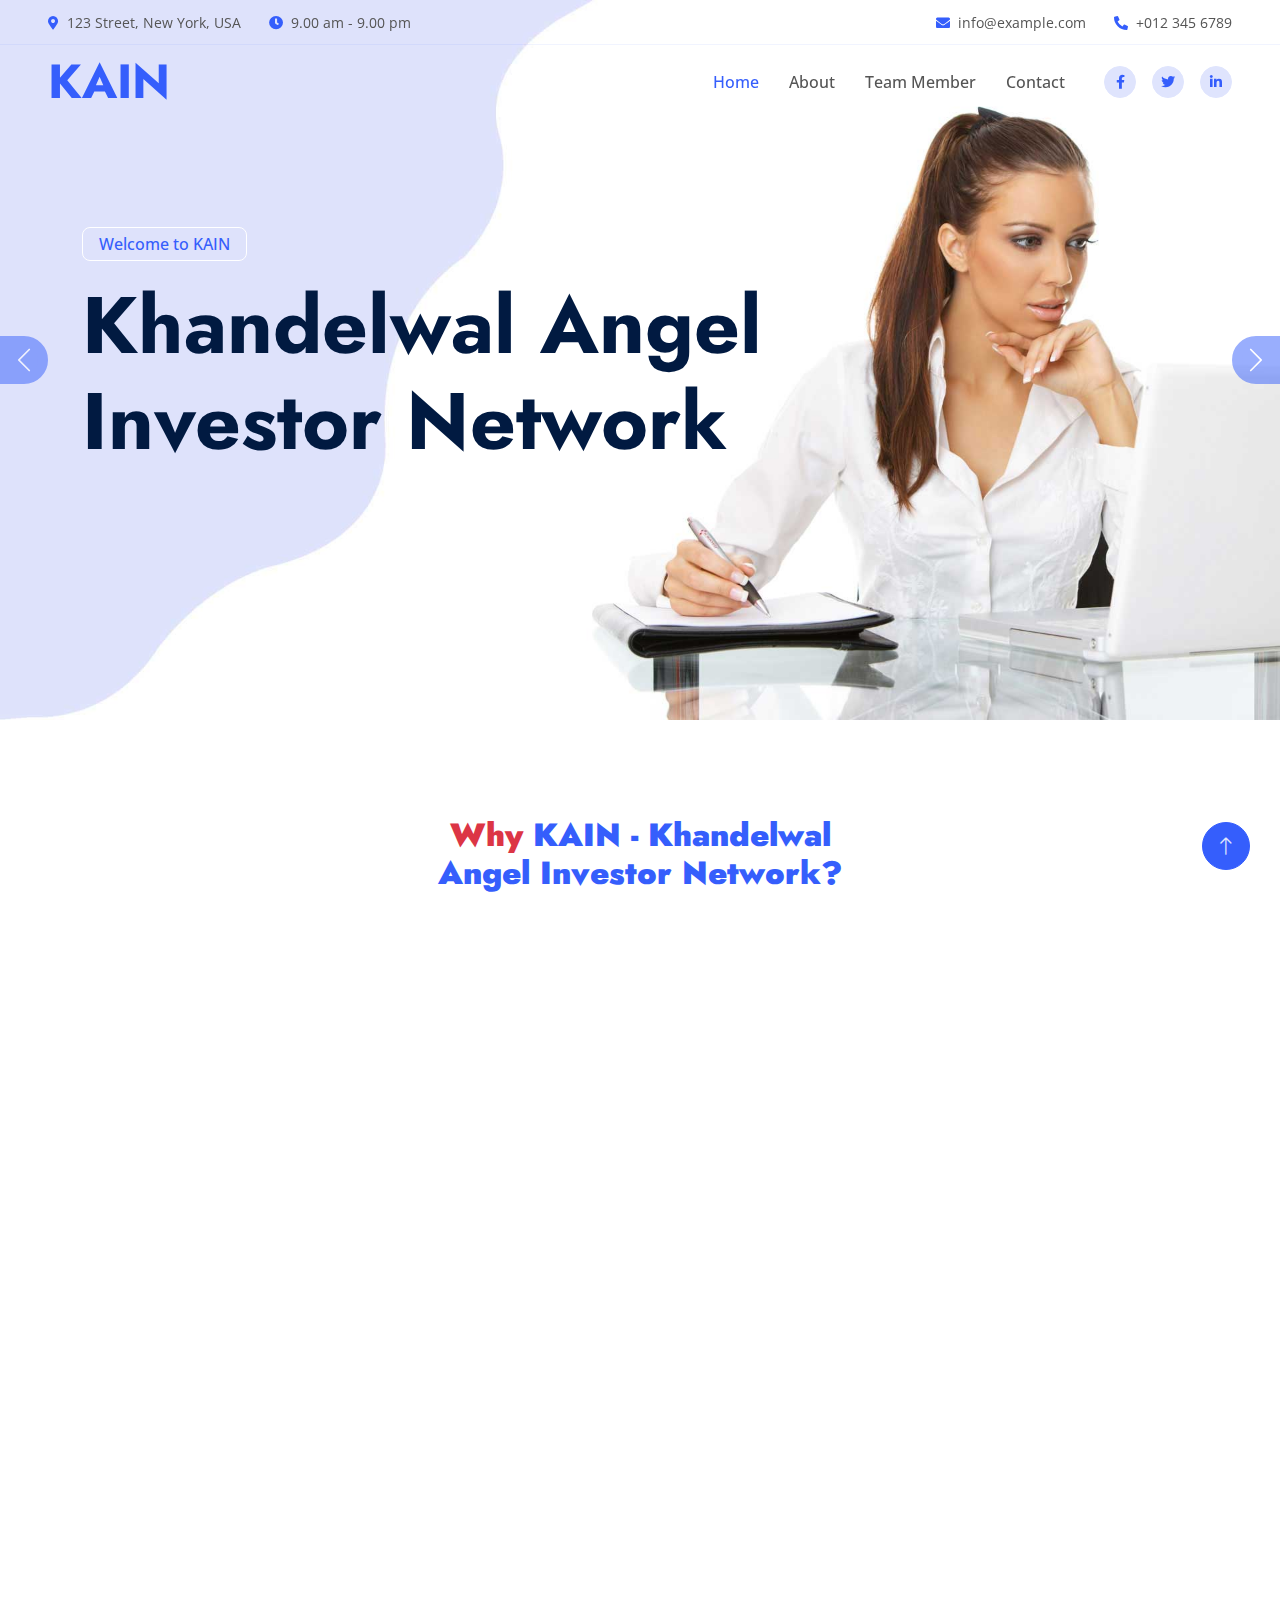
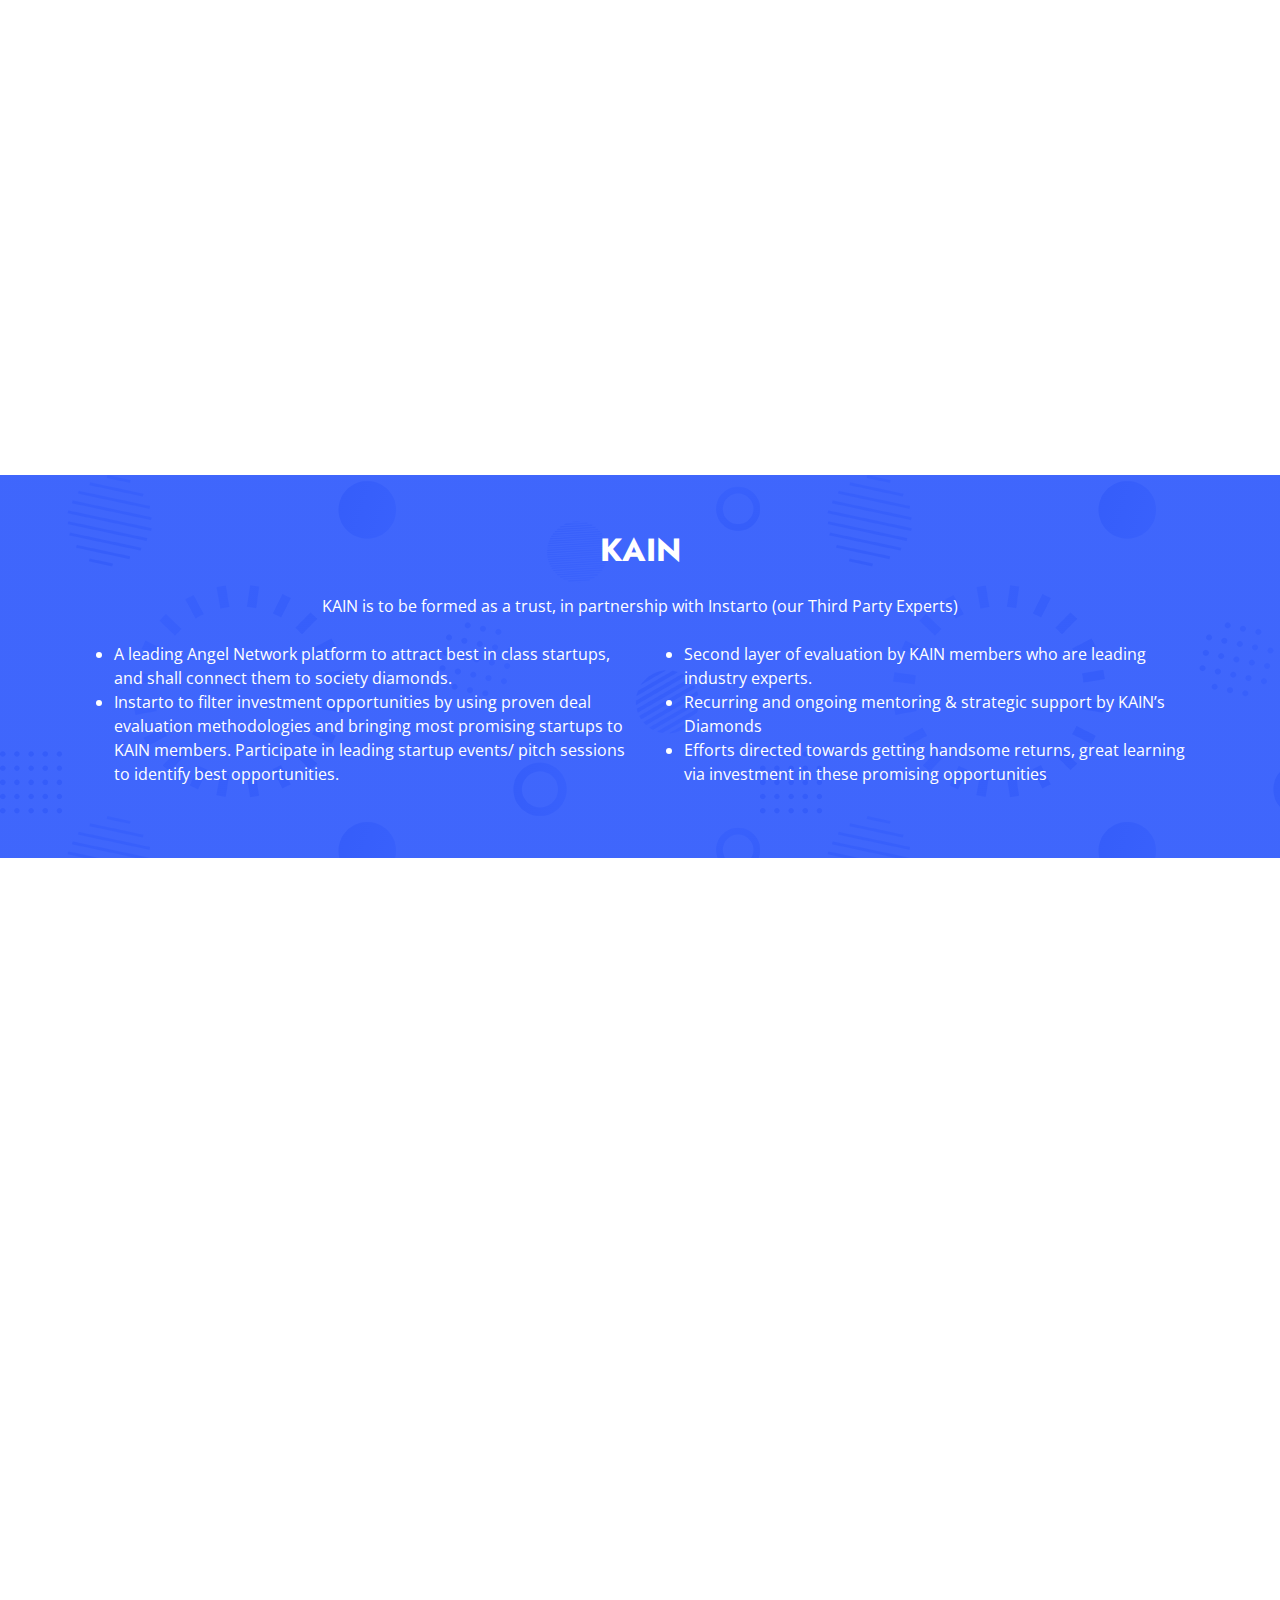
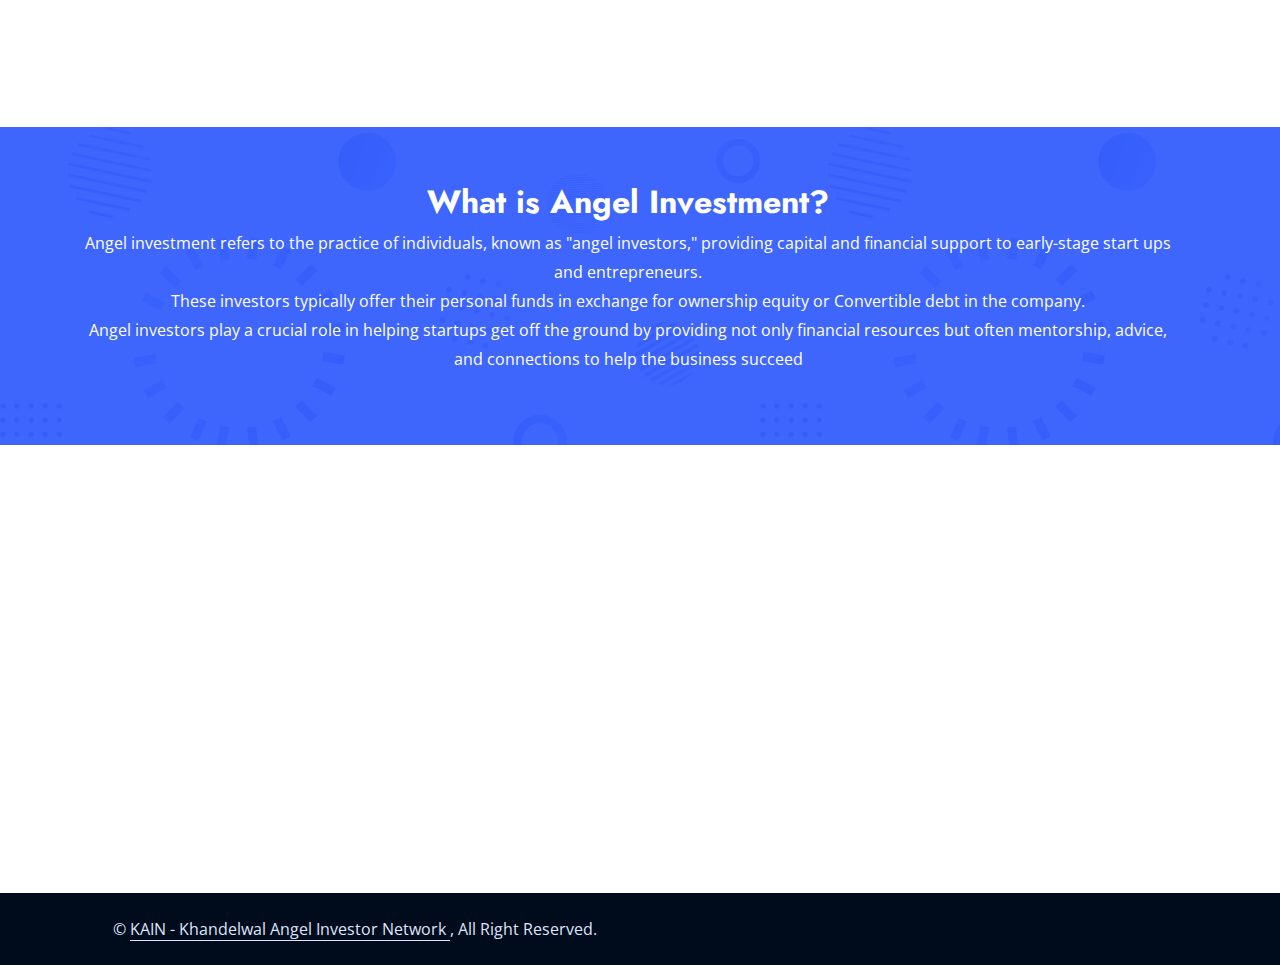
==== index.html @ f5e9111f "first commit" ====
<!DOCTYPE html>
<html lang="en">
  <head>
    <meta charset="utf-8" />
    <title>KAIN - Financial Services Website Template</title>
    <meta content="width=device-width, initial-scale=1.0" name="viewport" />
    <meta content="" name="keywords" />
    <meta content="" name="description" />

    <!-- Favicon -->
    <link href="img/favicon.ico" rel="icon" />

    <!-- Google Web Fonts -->
    <link rel="preconnect" href="https://fonts.googleapis.com" />
    <link rel="preconnect" href="https://fonts.gstatic.com" crossorigin />
    <link
      href="https://fonts.googleapis.com/css2?family=Jost:wght@500;600;700&family=Open+Sans:wght@400;500&display=swap"
      rel="stylesheet"
    />

    <!-- Icon Font Stylesheet -->
    <link
      href="https://cdnjs.cloudflare.com/ajax/libs/font-awesome/5.10.0/css/all.min.css"
      rel="stylesheet"
    />
    <link
      href="https://cdn.jsdelivr.net/npm/bootstrap-icons@1.4.1/font/bootstrap-icons.css"
      rel="stylesheet"
    />

    <!-- Libraries Stylesheet -->
    <link href="lib/animate/animate.min.css" rel="stylesheet" />
    <link href="lib/owlcarousel/assets/owl.carousel.min.css" rel="stylesheet" />

    <!-- Customized Bootstrap Stylesheet -->
    <link href="css/bootstrap.min.css" rel="stylesheet" />

    <!-- Template Stylesheet -->
    <link href="css/style.css" rel="stylesheet" />
  </head>

  <body>
    <!-- Spinner Start -->
    <div
      id="spinner"
      class="show bg-white position-fixed translate-middle w-100 vh-100 top-50 start-50 d-flex align-items-center justify-content-center"
    >
      <div
        class="spinner-border text-primary"
        role="status"
        style="width: 3rem; height: 3rem"
      ></div>
    </div>
    <!-- Spinner End -->

    <!-- Navbar Start -->
    <div
      class="container-fluid fixed-top px-0 wow fadeIn"
      data-wow-delay="0.1s"
    >
      <div class="top-bar row gx-0 align-items-center d-none d-lg-flex">
        <div class="col-lg-6 px-5 text-start">
          <small
            ><i class="fa fa-map-marker-alt text-primary me-2"></i>123 Street,
            New York, USA</small
          >
          <small class="ms-4"
            ><i class="fa fa-clock text-primary me-2"></i>9.00 am - 9.00
            pm</small
          >
        </div>
        <div class="col-lg-6 px-5 text-end">
          <small
            ><i class="fa fa-envelope text-primary me-2"></i
            >info@example.com</small
          >
          <small class="ms-4"
            ><i class="fa fa-phone-alt text-primary me-2"></i>+012 345
            6789</small
          >
        </div>
      </div>

      <nav
        class="navbar navbar-expand-lg navbar-light py-lg-0 px-lg-5 wow fadeIn"
        data-wow-delay="0.1s"
      >
        <a href="index.html" class="navbar-brand ms-4 ms-lg-0">
          <h1 class="display-5 text-primary m-0">KAIN</h1>
        </a>
        <button
          type="button"
          class="navbar-toggler me-4"
          data-bs-toggle="collapse"
          data-bs-target="#navbarCollapse"
        >
          <span class="navbar-toggler-icon"></span>
        </button>
        <div class="collapse navbar-collapse" id="navbarCollapse">
          <div class="navbar-nav ms-auto p-4 p-lg-0">
            <a href="index.html" class="nav-item nav-link active">Home</a>
            <a href="about.html" class="nav-item nav-link">About</a>
            <a href="team.html" class="nav-item nav-link">Team Member</a>
            <a href="contact.html" class="nav-item nav-link">Contact</a>
            
          </div>
          <div class="d-none d-lg-flex ms-2">
            <a class="btn btn-light btn-sm-square rounded-circle ms-3" href="">
              <small class="fab fa-facebook-f text-primary"></small>
            </a>
            <a class="btn btn-light btn-sm-square rounded-circle ms-3" href="">
              <small class="fab fa-twitter text-primary"></small>
            </a>
            <a class="btn btn-light btn-sm-square rounded-circle ms-3" href="">
              <small class="fab fa-linkedin-in text-primary"></small>
            </a>
          </div>
        </div>
      </nav>
    </div>
    <!-- Navbar End -->

    <!-- Carousel Start -->
    <div class="container-fluid p-0 mb-5 wow fadeIn" data-wow-delay="0.1s">
      <div
        id="header-carousel"
        class="carousel slide carousel-fade"
        data-bs-ride="carousel"
      >
        <div class="carousel-inner">
          <div class="carousel-item active">
            <img class="w-100" src="img/carousel-1.jpg" alt="Image" />
            <div class="carousel-caption">
              <div class="container">
                <div class="row justify-content-start">
                  <div class="col-lg-8">
                    <p
                      class="d-inline-block border border-white rounded text-primary fw-semi-bold py-1 px-3 animated slideInDown"
                    >
                      Welcome to KAIN
                    </p>
                    <h1 class="display-1 mb-4 animated slideInDown">
                      Khandelwal Angel Investor Network
                    </h1>
                  </div>
                </div>
              </div>
            </div>
          </div>
          <div class="carousel-item">
            <img class="w-100" src="img/carousel-2.jpg" alt="Image" />
            <div class="carousel-caption">
              <div class="container">
                <div class="row justify-content-start">
                  <div class="col-lg-7">
                    <p
                      class="d-inline-block border border-white rounded text-primary fw-semi-bold py-1 px-3 animated slideInDown"
                    >
                      Welcome to KAIN
                    </p>
                    <h1 class="display-1 mb-4 animated slideInDown">
                      True Financial Support For You
                    </h1>
                  </div>
                </div>
              </div>
            </div>
          </div>
        </div>
        <button
          class="carousel-control-prev"
          type="button"
          data-bs-target="#header-carousel"
          data-bs-slide="prev"
        >
          <span class="carousel-control-prev-icon" aria-hidden="true"></span>
          <span class="visually-hidden">Previous</span>
        </button>
        <button
          class="carousel-control-next"
          type="button"
          data-bs-target="#header-carousel"
          data-bs-slide="next"
        >
          <span class="carousel-control-next-icon" aria-hidden="true"></span>
          <span class="visually-hidden">Next</span>
        </button>
      </div>
    </div>
    <!-- Carousel End -->

    <!-- About Start -->
    <div class="container-xxl feature py-5">
      <div class="container">
        <div class="row g-5 align-items-center">
          <div class="container">
            <div class="row justify-content-center text-center mb-5">
              <div class="col-md-5" data-aos="fade-up">
                <h2 class="text-center text-danger">
                  <b>
                    Why
                    <span style="color: var(--primary)">
                      KAIN - Khandelwal Angel Investor Network?
                    </span></b
                  >
                </h2>
                <!-- <p class="text-center" style="font-size: 18px;">Trade with KAIN - Khandelwal Angel
          Investor Network</p> -->
              </div>
            </div>
            <div class="container">
              <div class="row g-4 align-items-center">
                <div class="col-md-4 wow fadeIn" data-wow-delay="0.7s">
                  <div class="feature-box border rounded p-4">
                    <div class="feature-1 text-center">
                      <div class="wrap-icon icon-4">
                        <img
                          src="./assets/img/increase.png"
                          alt="Dollar"
                          width="50px"
                        />
                        <br />
                      </div>
                      <h3 class="mb-3">
                        A few success stories/ real time case studies
                      </h3>
                    </div>
                  </div>
                </div>
                <div class="col-md-4 wow fadeIn" data-wow-delay="0.7s">
                  <div class="feature-box border rounded p-4">
                    <div class="feature-1 text-center">
                      <div class="wrap-icon icon-2">
                        <img
                          src="./assets/img/growth.png"
                          alt="Dollar"
                          width="50px"
                        />
                        <br />
                      </div>
                      <h3 class="mb-3">
                        In depth Screening + Investment decision process
                      </h3>
                    </div>
                  </div>
                </div>
                <div class="col-md-4 wow fadeIn" data-wow-delay="0.7s">
                  <div class="feature-box border rounded p-4">
                    <div class="feature-1 text-center">
                      <div class="wrap-icon icon-3">
                        <img
                          src="./assets/img/protection.png"
                          alt="Dollar"
                          width="50px"
                        />
                        <br />
                      </div>
                      <h3 class="mb-3">
                        Mentoring & Strategic support by KAIN
                      </h3>
                    </div>
                  </div>
                </div>
              </div>
            </div>
          </div>
        </div>
      </div>
    </div>
    <!-- About End -->

    <!-- Why Angel Investors invest through a Network?? Start -->

    <div class="container-xxl feature py-5">
      <div class="container">
        <div class="row g-5 align-items-center">
          <div class="container">
            <div class="wow fadeInUp" data-wow-delay="0.1s">
              <h2 class="text-center text-danger">
                <b>
                  Why Angel Investors invest through a
                  <span style="color: var(--primary)"> Network?? </span></b
                >
              </h2>
            </div>
          </div>
          <div class="container">
            <div class="row g-4 align-items-center">
              <div class="col-md-4 wow fadeIn" data-wow-delay="0.7s">
                <div class="feature-box border rounded p-4">
                  <div class="center-img">
                    <img
                      src="./assets/img/forex1.png"
                      alt="icon1"
                      width="50px"
                    />
                  </div>

                  <h4 class="mb-3" style="text-align: center">
                    Resource Pooling
                  </h4>
                  <p class="mb-3" style="text-align: center">
                    Aggregation of funds helps make and target good startups and
                    make substantial investments as a group coming together,
                    compared to individual investments
                  </p>
                </div>
              </div>
              <div class="col-md-4 wow fadeIn" data-wow-delay="0.7s">
                <div class="feature-box border rounded p-4">
                  <div class="center-img">
                    <img
                      src="./assets/img/futures.png"
                      alt="icon1"
                      width="50px"
                    />
                  </div>
                  <h4 class="mb-3" style="text-align: center">
                    Diverse Expertise
                  </h4>
                  <p class="mb-3" style="text-align: center">
                    Everyone in the group brings a unique skillset, knowledge
                    and expertise. This can mentor and guide the startup better
                    in their journey of growth.
                  </p>
                  <!-- <a class="fw-semi-bold" href=""
                        >Read More <i class="fa fa-arrow-right ms-1"></i
                      ></a> -->
                </div>
              </div>
              <div class="col-md-4 wow fadeIn" data-wow-delay="0.7s">
                <div class="feature-box border rounded p-4">
                  <div class="center-img">
                    <img
                      src="./assets/img/indices1.png"
                      alt="icon1"
                      width="50px"
                    />
                  </div>
                  <h4 class="mb-3" style="text-align: center">
                    Mitigating investment risk
                  </h4>
                  <p class="mb-3" style="text-align: center">
                    Better to diversify investment into various startups rather
                    than being ‘ALL IN’ in one, and diversify the risk. As a
                    collective group, this becomes much easier.
                  </p>
                  <!-- <a class="fw-semi-bold" href=""
                        >Read More <i class="fa fa-arrow-right ms-1"></i
                      ></a> -->
                </div>
              </div>
              <div class="col-md-4 wow fadeIn" data-wow-delay="0.7s">
                <div class="feature-box border rounded p-4">
                  <div class="center-img">
                    <img
                      src="./assets/img/metal.png"
                      alt="icon1"
                      width="50px"
                    />
                  </div>
                  <h4 class="mb-3" style="text-align: center">
                    Amplified Impact
                  </h4>
                  <p class="mb-3" style="text-align: center">
                    Together always wins!!<br />
                    Collective network effect of angels investing together as a
                    network/ group, gives larger strategic benefits to the
                    startup.
                  </p>
                </div>
              </div>
              <div class="col-md-4 wow fadeIn" data-wow-delay="0.7s">
                <div class="feature-box border rounded p-4">
                  <div class="center-img">
                    <img
                      src="./assets/img/shares.png"
                      alt="icon1"
                      width="50px"
                    />
                  </div>
                  <h4 class="mb-3" style="text-align: center">
                    Access to exclusive deals
                  </h4>
                  <p class="mb-3" style="text-align: center">
                    Better deals come to a larger group vs an individual HNI
                    (unless someone is a stalwart of Startup investing for
                    years)<br />

                    Chances of more promising curated startups to a network.
                  </p>
                  <!-- <a class="fw-semi-bold" href=""
                        >Read More <i class="fa fa-arrow-right ms-1"></i
                      ></a> -->
                </div>
              </div>
              <div class="col-md-4 wow fadeIn" data-wow-delay="0.7s">
                <div class="feature-box border rounded p-4">
                  <div class="center-img">
                    <img
                      src="./assets/img/energies.png"
                      alt="icon1"
                      width="50px"
                    />
                  </div>
                  <h4 class="mb-3" style="text-align: center">
                    Mitigating investment risk
                  </h4>
                  <p class="mb-3" style="text-align: center">
                    Better to diversify investment into various startups rather
                    than being ‘ALL IN’ in one, and diversify the risk.
                  </p>
                  <!-- <a class="fw-semi-bold" href=""
                        >Read More <i class="fa fa-arrow-right ms-1"></i
                      ></a> -->
                </div>
              </div>
            </div>
          </div>
        </div>
      </div>
    </div>

    <!-- Why Angel Investors invest through a Network?? End -->

    <!-- Facts Start -->
    <div class="container-fluid facts my-5 py-5">
      <div class="container py-2">
        <div class="row align-items-center">
          <h2 class="mb-4 text-center" style="color: white;">KAIN</h2>
          <p class="mb-4 text-white text-center">
            KAIN is to be formed as a trust, in partnership with Instarto (our
            Third Party Experts)
          </p>
          <div class="col-md-6">
            <ul class="text-white">
              <li>
                A leading Angel Network platform to attract best in class
                startups, and shall connect them to society diamonds.
              </li>
              <li>
                Instarto to filter investment opportunities by using proven deal
                evaluation methodologies and bringing most promising startups to
                KAIN members. Participate in leading startup events/ pitch
                sessions to identify best opportunities.
              </li>
            </ul>
          </div>
          <div class="col-md-6 me-auto text-white" data-aos="fade-left">
            <ul>
              <li>
                Second layer of evaluation by KAIN members who are leading
                industry experts.
              </li>
              <li>
                Recurring and ongoing mentoring & strategic support by KAIN’s
                Diamonds
              </li>
              <li>
                Efforts directed towards getting handsome returns, great
                learning via investment in these promising opportunities
              </li>
            </ul>
          </div>
        </div>
      </div>
    </div>
    <!-- Facts End -->

    <!-- Features Start -->
    <div class="container-xxl feature py-5">
      <div class="container">
        <div class="row g-5 align-items-center">
          <div class="container">
            <div class="wow fadeInUp" data-wow-delay="0.1s">
              <h2 class="text-center text-danger">
                <b>
                  Process:
                  <span style="color: var(--primary)">
                    Investments by Members of the Network
                  </span></b
                >
              </h2>
              <p class="text-center text-danger" style="font-size: 18px">
                Explore the world of financial markets with us.
              </p>
            </div>
          </div>
          <div class="container">
            <div class="row g-4 align-items-center">
              <div class="col-md-4 wow fadeIn" data-wow-delay="0.7s">
                <div class="card text-center align-items-center cardss">
                  <div
                    class="text-center mt-3"
                    style="
                      width: 80px;
                      height: 80px;
                      background-color: var(--primary);
                      border-radius: 50%;
                    "
                  >
                    <b
                      class=""
                      style="font-size: 25px; color: white; line-height: 80px"
                      >1</b
                    >
                  </div>
                  <div class="card-body text-center">
                    <h5 class="card-title tle"><b>Deal sourcing</b></h5>
                    <p class="card-text para">
                      The network identifies potential investment opportunities
                      through various channels, such as referrals, pitch events,
                      or Startup accelerators.
                    </p>
                  </div>
                </div>
              </div>
              <div class="col-md-4 wow fadeIn" data-wow-delay="0.7s">
                <div class="card text-center align-items-center cardss">
                  <div
                    class="text-center mt-3"
                    style="
                      width: 80px;
                      height: 80px;
                      background-color: var(--primary);
                      border-radius: 50%;
                    "
                  >
                    <b
                      class=""
                      style="font-size: 25px; color: white; line-height: 80px"
                      >2</b
                    >
                  </div>
                  <div class="card-body text-center">
                    <h5 class="card-title tle"><b>Investment decision</b></h5>
                    <p class="card-text para">
                      Individual decision to invest in a startup, which then is
                      also discussed by the members to give a an in total
                      commitment to the startup
                    </p>
                  </div>
                </div>
              </div>
              <div class="col-md-4 wow fadeIn"  data-wow-delay="0.7s">
                <div class="card text-center align-items-center cardss">
                  <div
                    class="text-center mt-3"
                    style="
                      width: 80px;
                      height: 80px;
                      background-color: var(--primary);
                      border-radius: 50%;
                    "
                  >
                    <b
                      class=""
                      style="font-size: 25px; color: white; line-height: 80px"
                      >3</b
                    >
                  </div>
                  <div class="card-body text-center">
                    <h5 class="card-title tle"><b>Due Diligence</b></h5>
                    <p class="card-text para">
                      The network conducts thorough research and due diligence
                      on the startups to assess their market
                      potential, team, technology, and financials.
                    </p>
                  </div>
                </div>
              </div>
              <div class="col-md-4 wow fadeIn" data-wow-delay="0.7s">
                <div class="card text-center align-items-center cardss">
                  <div
                    class="text-center mt-3"
                    style="
                      width: 80px;
                      height: 80px;
                      background-color: var(--primary);
                      border-radius: 50%;
                    "
                  >
                    <b
                      class=""
                      style="font-size: 25px; color: white; line-height: 80px"
                      >4</b
                    >
                  </div>
                  <div class="card-body text-center">
                    <h5 class="card-title tle"><b>Confirmation</b></h5>
                    <p class="card-text para">
                      Individual decision to invest in a startup, which then is
                      also discussed by the members to give a an in total
                      commitment to the startup
                    </p>
                  </div>
                </div>
              </div>
              <div class="col-md-4 wow fadeIn" data-wow-delay="0.7s">
                <div class="card text-center align-items-center cardss">
                  <div
                    class="text-center mt-3"
                    style="
                      width: 80px;
                      height: 80px;
                      background-color: var(--primary);
                      border-radius: 50%;
                    "
                  >
                    <b
                      class=""
                      style="font-size: 25px; color: white; line-height: 80px"
                      >5</b
                    >
                  </div>
                  <div class="card-body text-center">
                    <h5 class="card-title tle"><b>Wiring of Money</b></h5>
                    <p class="card-text para">
                      All Diamond members willing to invest, do so in the
                      requisite bank account of the startup
                    </p>
                  </div>
                </div>
              </div>
              <div class="col-md-4 wow fadeIn" data-wow-delay="0.7s">
                <div class="card text-center align-items-center cardss">
                  <div
                    class="text-center mt-3"
                    style="
                      width: 80px;
                      height: 80px;
                      background-color: var(--primary);
                      border-radius: 50%;
                    "
                  >
                    <b
                      class=""
                      style="font-size: 25px; color: white; line-height: 80px"
                      >6</b
                    >
                  </div>
                  <div class="card-body text-center">
                    <h5 class="card-title tle">
                      <b>6. Transfer of securities/ shares</b>
                    </h5>
                    <p class="card-text para">
                      The securities are transferred to each individual
                      shareholder/ member, who has committed to invest in the
                      respective opportunity
                    </p>
                  </div>
                </div>
              </div>
            </div>
          </div>
        </div>
      </div>
    </div>
    <!-- Features End -->


        <!-- What is ange investment start -->

        <div class="container-fluid facts my-5 py-5">
            <div class="container py-2">
              <div class="row align-items-center">
                
                <div class="row align-items-center">
                    <div class="col-12 me-auto text-center text-md-start mb-5 mb-md-0">
                      <h2 style="color: white;">What is Angel Investment?</h2>
                      <p style="line-height: 1.8rem; color: white;">Angel investment refers to the practice of individuals, known as "angel investors,"
                        providing capital and financial support to early-stage start ups and entrepreneurs. </br>
                        
                        These investors typically offer their personal funds in exchange for ownership equity
                        or Convertible debt in the company.</br>
                        
                        Angel investors play a crucial role in helping startups get off the ground by
                        providing not only financial resources but often mentorship, advice, and
                        connections to help the business succeed</p>
                    </div>
                    <!-- <div class="col-md-5 text-center text-md-end">
                      <p><a href="signup.html" class="btn d-inline-flex align-items-center"><span>SignUp</span></a> <a href="signin.html" class="btn d-inline-flex align-items-center"><span>SignIn</span></a></p>
                    </div> -->
                  </div>
              </div>
            </div>
          </div>

        <!-- What is ange investment End -->

   <!-- Footer Start -->
   <div
   class="container-fluid bg-dark text-light footer mt-5 py-5 wow fadeIn"
   data-wow-delay="0.1s"
 >
   <div class="container py-5">
     <div class="row g-5">
       <div class="col-lg-3 col-md-6">
         <h4 class="text-white mb-4">Our Office</h4>
         <p class="mb-2">
           <i class="fa fa-map-marker-alt me-3"></i>123 Street, New York, USA
         </p>
         <p class="mb-2">
           <i class="fa fa-phone-alt me-3"></i>+012 345 67890
         </p>
         <p class="mb-2">
           <i class="fa fa-envelope me-3"></i>info@example.com
         </p>
         <div class="d-flex pt-2">
           <a
             class="btn btn-square btn-outline-light rounded-circle me-2"
             href=""
             ><i class="fab fa-twitter"></i
           ></a>
           <a
             class="btn btn-square btn-outline-light rounded-circle me-2"
             href=""
             ><i class="fab fa-facebook-f"></i
           ></a>
           <a
             class="btn btn-square btn-outline-light rounded-circle me-2"
             href=""
             ><i class="fab fa-youtube"></i
           ></a>
           <a
             class="btn btn-square btn-outline-light rounded-circle me-2"
             href=""
             ><i class="fab fa-linkedin-in"></i
           ></a>
         </div>
       </div>
       <div class="col-lg-3 col-md-6">
         <h4 class="text-white mb-4">Services</h4>
         <a class="btn btn-link" href="">Financial Planning</a>
         <a class="btn btn-link" href="">Cash Investment</a>
         <a class="btn btn-link" href="">Financial Consultancy</a>
         <a class="btn btn-link" href="">Business Loans</a>
         <a class="btn btn-link" href="">Business Analysis</a>
       </div>
       <div class="col-lg-6 col-md-6">
         <!-- <div class="col-md-4 mb-4 mb-md-0"> -->
             <a href="index.html"><img src="assets/img/KAIN Logo.png" alt="" class="img-fluid" width="100px"></a>
             <p class="mt-4">KAIN is an initiative by entrepreneurship wing of KDF (Khandelwal development forum), where we have created investor group of diamonds of the society; these diamonds have achieved significant milestones in their respective industries and possess deep expertise to create business at scale.</p>
           </div>
       </div>
       
     </div>
   </div>
 </div>
 <!-- Footer End -->


     <!-- Copyright Start -->
     <div class="container-fluid copyright py-4">
        <div class="container">
          <div class="row">
            <div class="col-md-6 text-center text-md-start mb-3 mb-md-0">
              &copy; <a class="border-bottom" href=""> KAIN - Khandelwal Angel Investor Network </a>, All
              Right Reserved.
            </div>
          </div>
        </div>
      </div>
      <!-- Copyright End -->
    <!-- Back to Top -->
    <a
      href="#"
      class="btn btn-lg btn-primary btn-lg-square rounded-circle back-to-top"
      ><i class="bi bi-arrow-up"></i
    ></a>

    <!-- JavaScript Libraries -->
    <script src="https://code.jquery.com/jquery-3.4.1.min.js"></script>
    <script src="https://cdn.jsdelivr.net/npm/bootstrap@5.0.0/dist/js/bootstrap.bundle.min.js"></script>
    <script src="lib/wow/wow.min.js"></script>
    <script src="lib/easing/easing.min.js"></script>
    <script src="lib/waypoints/waypoints.min.js"></script>
    <script src="lib/owlcarousel/owl.carousel.min.js"></script>
    <script src="lib/counterup/counterup.min.js"></script>

    <!-- Template Javascript -->
    <script src="js/main.js"></script>
  </body>
</html>
---- css/style.css ----
/********** Template CSS **********/
:root {
    --primary: #355EFC;
    --secondary: #E93C05;
    --tertiary: #555555;
    --light: #DFE4FD;
    --dark: #011A41;
}

.back-to-top {
    position: fixed;
    display: none;
    right: 30px;
    bottom: 30px;
    z-index: 99;
}

h1,
.h1,
h2,
.h2,
.fw-bold {
    font-weight: 700 !important;
}

h3,
.h3,
h4,
.h4,
.fw-medium {
    font-weight: 600 !important;
}

h5,
.h5,
h6,
.h6,
.fw-semi-bold {
    font-weight: 500 !important;
}


/*** Spinner ***/
#spinner {
    opacity: 0;
    visibility: hidden;
    transition: opacity .5s ease-out, visibility 0s linear .5s;
    z-index: 99999;
}

#spinner.show {
    transition: opacity .5s ease-out, visibility 0s linear 0s;
    visibility: visible;
    opacity: 1;
}


/*** Button ***/
.btn {
    transition: .5s;
    font-weight: 500;
}

.btn-primary,
.btn-outline-primary:hover {
    color: var(--light);
}

.btn-square {
    width: 38px;
    height: 38px;
}

.btn-sm-square {
    width: 32px;
    height: 32px;
}

.btn-lg-square {
    width: 48px;
    height: 48px;
}

.btn-square,
.btn-sm-square,
.btn-lg-square {
    padding: 0;
    display: flex;
    align-items: center;
    justify-content: center;
    font-weight: normal;
}


/*** Navbar ***/
.fixed-top {
    transition: .5s;
}

.top-bar {
    height: 45px;
    border-bottom: 1px solid rgba(53, 94, 252, .07);
}

.navbar .dropdown-toggle::after {
    border: none;
    content: "\f107";
    font-family: "Font Awesome 5 Free";
    font-weight: 900;
    vertical-align: middle;
    margin-left: 8px;
}

.navbar .navbar-nav .nav-link {
    padding: 25px 15px;
    color: var(--tertiary);
    font-weight: 500;
    outline: none;
}

.navbar .navbar-nav .nav-link:hover,
.navbar .navbar-nav .nav-link.active {
    color: var(--primary);
}

@media (max-width: 991.98px) {
    .navbar .navbar-nav {
        margin-top: 10px;
        border-top: 1px solid rgba(0, 0, 0, .07);
        background: #FFFFFF;
    }

    .navbar .navbar-nav .nav-link {
        padding: 10px 0;
    }
}

@media (min-width: 992px) {
    .navbar .nav-item .dropdown-menu {
        display: block;
        visibility: hidden;
        top: 100%;
        transform: rotateX(-75deg);
        transform-origin: 0% 0%;
        transition: .5s;
        opacity: 0;
    }

    .navbar .nav-item:hover .dropdown-menu {
        transform: rotateX(0deg);
        visibility: visible;
        transition: .5s;
        opacity: 1;
    }
}


/*** Header ***/
.carousel-caption {
    top: 0;
    left: 0;
    right: 0;
    bottom: 0;
    display: flex;
    align-items: center;
    justify-content: center;
    text-align: start;
    z-index: 1;
}

.carousel-control-prev,
.carousel-control-next {
    width: 3rem;
}

.carousel-control-prev-icon,
.carousel-control-next-icon {
    width: 3rem;
    height: 3rem;
    background-color: var(--primary);
    border: 10px solid var(--primary);
}

.carousel-control-prev-icon {
    border-radius: 0 3rem 3rem 0;
}

.carousel-control-next-icon {
    border-radius: 3rem 0 0 3rem;
}

@media (max-width: 768px) {
    #header-carousel .carousel-item {
        position: relative;
        min-height: 450px;
    }
    
    #header-carousel .carousel-item img {
        position: absolute;
        width: 100%;
        height: 100%;
        object-fit: cover;
    }
}

.page-header {
    padding-top: 12rem;
    padding-bottom: 6rem;
    background: url(../img/header.jpg) top left no-repeat;
    background-size: cover;
}

.page-header .breadcrumb-item,
.page-header .breadcrumb-item a {
    font-weight: 500;
}

.page-header .breadcrumb-item+.breadcrumb-item::before {
    color: var(--tertiary);
}


/*** Facts ***/
.facts {
    background: linear-gradient(rgba(53, 94, 252, .95), rgba(53, 94, 252, .95)), url(../img/bg.png);
}


/*** Callback ***/
.callback {
    position: relative;
}

.callback::before {
    position: absolute;
    content: "";
    width: 100%;
    height: 50%;
    top: 0;
    left: 0;
    background: linear-gradient(rgba(53, 94, 252, .95), rgba(53, 94, 252, .95)), url(../img/bg.png);
    z-index: -1;
}


/*** Feature ***/
.feature .feature-box,
.feature .feature-box * {
    transition: .5s;
}

.feature .feature-box:hover {
    background: var(--primary);
    border-color: var(--primary) !important;
}

.feature .feature-box:hover * {
    color: #FFFFFF !important;
}


/*** Service ***/
.service .nav .nav-link {
    transition: .5s;
}

.service .nav .nav-link.active {
    border-color: var(--primary) !important;
    background: var(--primary);
}

.service .nav .nav-link.active h5 {
    color: #FFFFFF !important;
}

.service .nav .nav-link.active h5 i {
    color: #FFFFFF !important;
}


/*** Project ***/
.project-item,
.project-item .project-img {
    position: relative;
}

.project-item .project-img a {
    position: absolute;
    width: 100%;
    height: 100%;
    top: 0;
    left: 0;
    background: rgba(255, 255, 255, .5);
    display: flex;
    align-items: center;
    justify-content: center;
    border-radius: 8px;
    opacity: 0;
    transition: .5s;
}

.project-item:hover .project-img a {
    opacity: 1;
}

.project-item .project-title {
    position: absolute;
    top: 3rem;
    right: 0;
    bottom: 0;
    left: 3rem;
    border: 1px solid var(--light);
    border-radius: 8px;
    display: flex;
    align-items: flex-end;
    padding: 18px;
    z-index: -1;
    transition: .5s;
}

.project-item:hover .project-title {
    background: var(--primary);
    border-color: var(--primary);
}

.project-item .project-title h4 {
    transition: .5s;
}

.project-item:hover .project-title h4 {
    color: #FFFFFF;
}

.project-carousel .owl-nav {
    margin-top: 25px;
    display: flex;
    justify-content: center;
}

.project-carousel .owl-nav .owl-prev,
.project-carousel .owl-nav .owl-next {
    margin: 0 12px;
    width: 45px;
    height: 45px;
    display: flex;
    align-items: center;
    justify-content: center;
    color: var(--primary);
    background: var(--light);
    border-radius: 45px;
    font-size: 22px;
    transition: .5s;
}

.project-carousel .owl-nav .owl-prev:hover,
.project-carousel .owl-nav .owl-next:hover {
    background: var(--primary);
    color: var(--light);
}


/*** Team ***/
.team-item {
    position: relative;
    padding: 4rem 0;
}

.team-item img {
    position: relative;
    z-index: 2;
}

.team-item .team-text {
    position: absolute;
    top: 0;
    right: 3rem;
    bottom: 0;
    left: 3rem;
    padding: 15px;
    border: 1px solid var(--light);
    border-radius: 8px;
    display: flex;
    flex-direction: column;
    align-items: center;
    justify-content: space-between;
    transition: .5s;
    z-index: 1;
}

.team-item:hover .team-text {
    background: var(--primary);
    border-color: var(--primary);
}

.team-item .team-text h4 {
    transition: .5s;
}

.team-item:hover .team-text h4 {
    color: #FFFFFF;
}

.team-item .team-social .btn {
    background: var(--light);
    color: var(--primary);
}

.team-item:hover .team-social .btn {
    background: #FFFFFF;
}

.team-item .team-social .btn:hover {
    background: var(--primary);
    color: var(--light);
}


/*** Testimonial ***/
.testimonial-item {
    position: relative;
    text-align: center;
    padding-top: 30px;
}

.testimonial-item .testimonial-text {
    position: relative;
    text-align: center;
}

.testimonial-item .testimonial-text .btn-square {
    position: absolute;
    width: 60px;
    height: 60px;
    top: -30px;
    left: 50%;
    transform: translateX(-50%);
}

.testimonial-item .testimonial-text::before {
    position: absolute;
    content: "";
    bottom: -60px;
    left: 50%;
    transform: translateX(-50%);
    border: 30px solid;
    border-color: var(--light) transparent transparent transparent;
}

.testimonial-item .testimonial-text::after {
    position: absolute;
    content: "";
    bottom: -59px;
    left: 50%;
    transform: translateX(-50%);
    border: 30px solid;
    border-color: #FFFFFF transparent transparent transparent;
}

.testimonial-carousel .owl-item img {
    margin: 0 auto;
    width: 100px;
    height: 100px;
}

.testimonial-carousel .owl-dots {
    margin-top: 25px;
    display: flex;
    align-items: flex-end;
    justify-content: center;
}

.testimonial-carousel .owl-dot {
    position: relative;
    display: inline-block;
    margin: 0 5px;
    width: 30px;
    height: 30px;
    border: 1px solid var(--light);
    border-radius: 30px;
    transition: .5s;
}

.testimonial-carousel .owl-dot::after {
    position: absolute;
    content: "";
    width: 16px;
    height: 16px;
    top: 6px;
    left: 6px;
    border-radius: 16px;
    background: var(--light);
    transition: .5s;
}

.testimonial-carousel .owl-dot.active {
    border-color: var(--primary);
}

.testimonial-carousel .owl-dot.active::after {
    background: var(--primary);
}


/*** Footer ***/
.footer .btn.btn-link {
    display: block;
    margin-bottom: 5px;
    padding: 0;
    text-align: left;
    color: var(--light);
    font-weight: normal;
    text-transform: capitalize;
    transition: .3s;
}

.footer .btn.btn-link::before {
    position: relative;
    content: "\f105";
    font-family: "Font Awesome 5 Free";
    font-weight: 900;
    margin-right: 10px;
}

.footer .btn.btn-link:hover {
    color: var(--primary);
    letter-spacing: 1px;
    box-shadow: none;
}

.copyright {
    color: var(--light);
    background: #000B1C;
}

.copyright a {
    color: var(--light);
}

.copyright a:hover {
    color: var(--primary);
}



.center-img {
    display: flex;
    justify-content: center;
    align-items: center;
    margin-bottom: 1rem;
     /* Adjust this to control the height of the container */
  }

  

  .feature-box{
    height: 17rem;
  }
  .list-bullet li, .list-checkmark li {
  position: relative;
}

.list-bullet li {
  padding: 0 0 1rem 2rem;
}

.list-bullet li:before, .list-checkmark li:before {
  content: "";
  position: absolute;
  top: -3px;
  left: 0;
  width: 11px;
  height: 17px;
  border-color: #fc5c00;
  border-style: solid;
  border-width: 0 2px 2px 0;
  margin: .1rem 1.5rem .1rem .2rem;
  transform: rotate(
46deg
);
}



/* team css */

.card {
    position: relative;
    display: -webkit-flex;
    display: flex;
    -webkit-flex-direction: column;
    flex-direction: column;
    min-width: 0;
    word-wrap: break-word;
    background-color: #fff;
    background-clip: border-box;
    border: 1px solid rgba(0,0,0,0.125);
    border-radius: .25rem;
}

.member-profile {
    top: -50px;
    left: 0;
}
.text-center {
    text-align: center !important;
}
.w-100 {
    width: 100% !important;
}
.position-absolute {
    position: absolute !important;
}

.member-profile img {
    width: 100px;
    height: 105px;
}
.rounded-circle {
    border-radius: 50% !important;
}
.mx-auto {
    margin-right: auto !important;
    margin-left: auto !important;
}
.shadow-sm {
    box-shadow: 0 0.125rem 0.25rem rgb(0 0 0 / 8%) !important;
}

/* icon  */
.feature-1 .wrap-icon {
    margin: 0 auto;
    height: 100px;
    width: 100px;
    border-radius: 50%;
    position: relative;
    margin-bottom: 30px;
    box-shadow: 0 15px 30px 0 rgba(255, 0, 0, 0.2);
    display: inline-flex;
    align-items: center;
    justify-content: center;
  }
  
  .feature-1 .wrap-icon.icon-1 {
    background: linear-gradient(-45deg, #e0e0b8, #dbb2b2);
  }
  
  .feature-1 .wrap-icon.icon-4 {
    background-image: linear-gradient(90deg,#3b26db 1%,#7b19cb);
  }
  
  .feature-1 .wrap-icon.icon-2 {
    background-image: linear-gradient(90deg,#0184ff 1%,#01abff);
  }
  
  .feature-1 .wrap-icon.icon-3 {
    background-image: linear-gradient(90deg,#e45b2d,#f07921 33%,#fc9715);
  }
  
  .feature-1 .wrap-icon i {
    font-size: 40px;
    line-height: 0;
    color: #fff;
  }
  
  .feature-1 h3 {
    font-size: 20px;
  }
  
  .feature-1 p {
    color: #b1b1b1;
  }
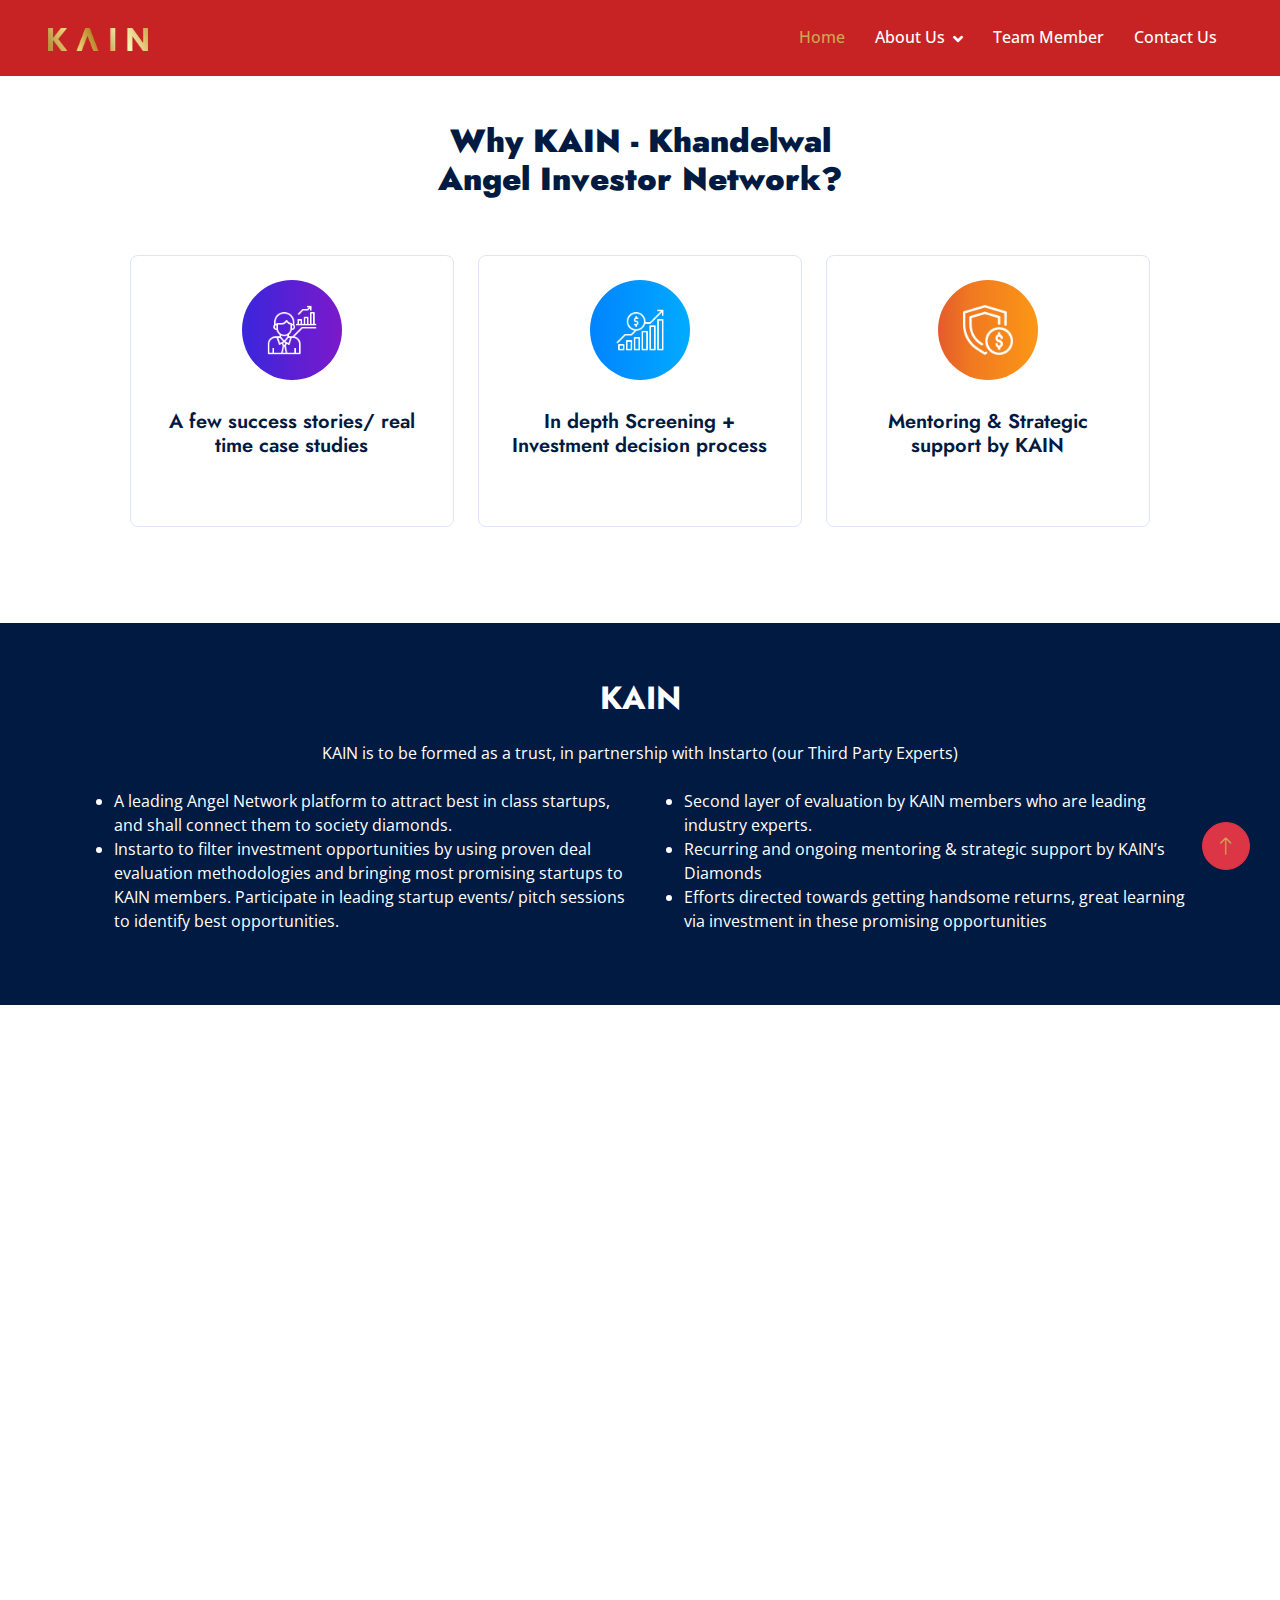
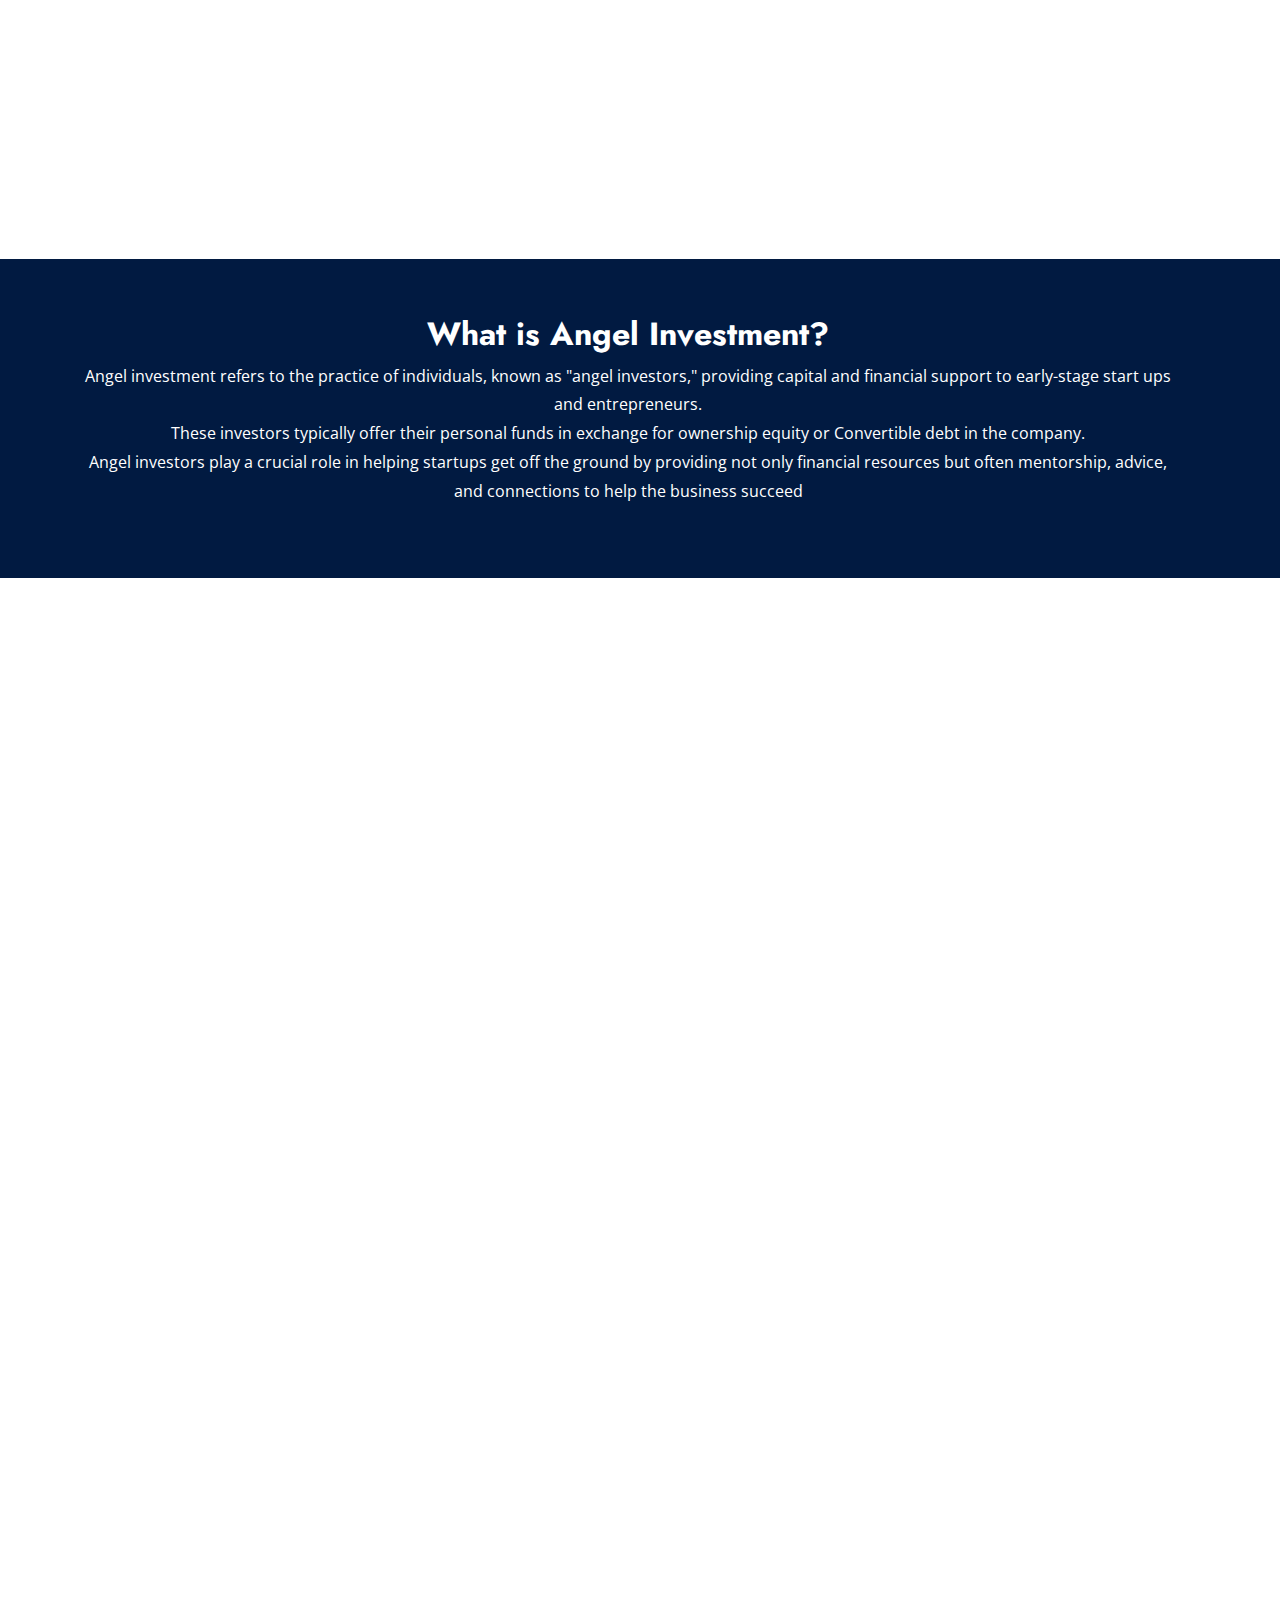
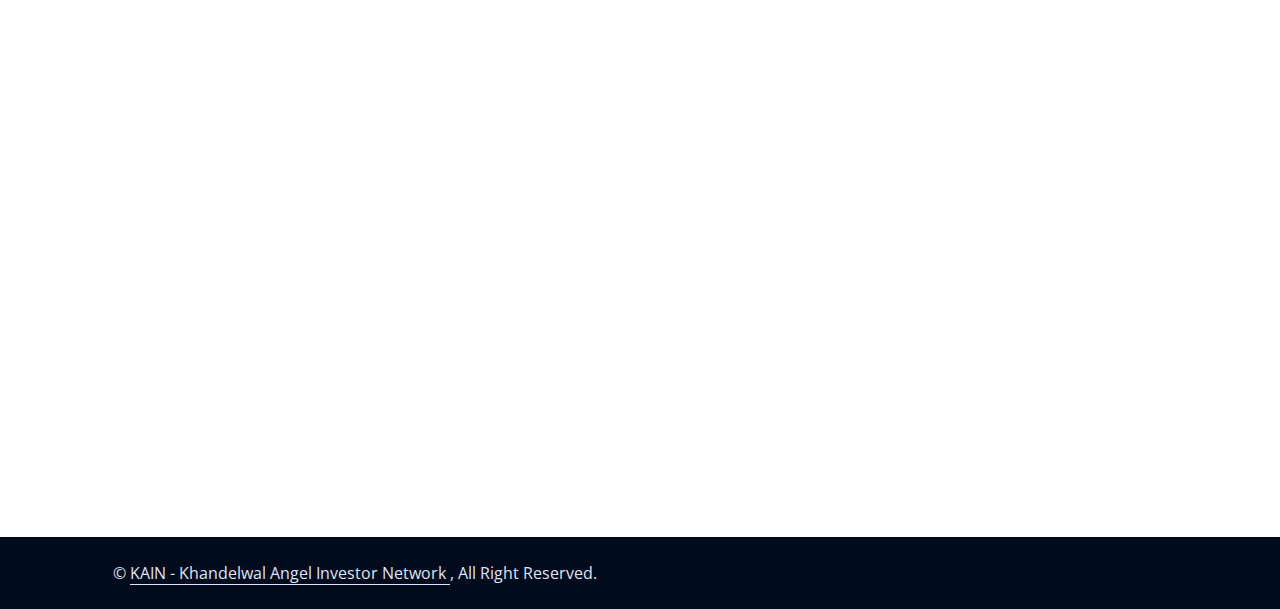
==== commit 5f860b59: "update" ====
--- a/index.html
+++ b/index.html
@@ -1,784 +1,652 @@
-<!DOCTYPE html>
-<html lang="en">
-  <head>
-    <meta charset="utf-8" />
-    <title>KAIN - Financial Services Website Template</title>
-    <meta content="width=device-width, initial-scale=1.0" name="viewport" />
-    <meta content="" name="keywords" />
-    <meta content="" name="description" />
-
-    <!-- Favicon -->
-    <link href="img/favicon.ico" rel="icon" />
-
-    <!-- Google Web Fonts -->
-    <link rel="preconnect" href="https://fonts.googleapis.com" />
-    <link rel="preconnect" href="https://fonts.gstatic.com" crossorigin />
-    <link
-      href="https://fonts.googleapis.com/css2?family=Jost:wght@500;600;700&family=Open+Sans:wght@400;500&display=swap"
-      rel="stylesheet"
-    />
-
-    <!-- Icon Font Stylesheet -->
-    <link
-      href="https://cdnjs.cloudflare.com/ajax/libs/font-awesome/5.10.0/css/all.min.css"
-      rel="stylesheet"
-    />
-    <link
-      href="https://cdn.jsdelivr.net/npm/bootstrap-icons@1.4.1/font/bootstrap-icons.css"
-      rel="stylesheet"
-    />
-
-    <!-- Libraries Stylesheet -->
-    <link href="lib/animate/animate.min.css" rel="stylesheet" />
-    <link href="lib/owlcarousel/assets/owl.carousel.min.css" rel="stylesheet" />
-
-    <!-- Customized Bootstrap Stylesheet -->
-    <link href="css/bootstrap.min.css" rel="stylesheet" />
-
-    <!-- Template Stylesheet -->
-    <link href="css/style.css" rel="stylesheet" />
-  </head>
-
-  <body>
-    <!-- Spinner Start -->
-    <div
-      id="spinner"
-      class="show bg-white position-fixed translate-middle w-100 vh-100 top-50 start-50 d-flex align-items-center justify-content-center"
-    >
-      <div
-        class="spinner-border text-primary"
-        role="status"
-        style="width: 3rem; height: 3rem"
-      ></div>
-    </div>
-    <!-- Spinner End -->
-
-    <!-- Navbar Start -->
-    <div
-      class="container-fluid fixed-top px-0 wow fadeIn"
-      data-wow-delay="0.1s"
-    >
-      <div class="top-bar row gx-0 align-items-center d-none d-lg-flex">
-        <div class="col-lg-6 px-5 text-start">
-          <small
-            ><i class="fa fa-map-marker-alt text-primary me-2"></i>123 Street,
-            New York, USA</small
-          >
-          <small class="ms-4"
-            ><i class="fa fa-clock text-primary me-2"></i>9.00 am - 9.00
-            pm</small
-          >
-        </div>
-        <div class="col-lg-6 px-5 text-end">
-          <small
-            ><i class="fa fa-envelope text-primary me-2"></i
-            >info@example.com</small
-          >
-          <small class="ms-4"
-            ><i class="fa fa-phone-alt text-primary me-2"></i>+012 345
-            6789</small
-          >
-        </div>
-      </div>
-
-      <nav
-        class="navbar navbar-expand-lg navbar-light py-lg-0 px-lg-5 wow fadeIn"
-        data-wow-delay="0.1s"
-      >
-        <a href="index.html" class="navbar-brand ms-4 ms-lg-0">
-          <h1 class="display-5 text-primary m-0">KAIN</h1>
-        </a>
-        <button
-          type="button"
-          class="navbar-toggler me-4"
-          data-bs-toggle="collapse"
-          data-bs-target="#navbarCollapse"
-        >
-          <span class="navbar-toggler-icon"></span>
-        </button>
-        <div class="collapse navbar-collapse" id="navbarCollapse">
-          <div class="navbar-nav ms-auto p-4 p-lg-0">
-            <a href="index.html" class="nav-item nav-link active">Home</a>
-            <a href="about.html" class="nav-item nav-link">About</a>
-            <a href="team.html" class="nav-item nav-link">Team Member</a>
-            <a href="contact.html" class="nav-item nav-link">Contact</a>
-            
-          </div>
-          <div class="d-none d-lg-flex ms-2">
-            <a class="btn btn-light btn-sm-square rounded-circle ms-3" href="">
-              <small class="fab fa-facebook-f text-primary"></small>
-            </a>
-            <a class="btn btn-light btn-sm-square rounded-circle ms-3" href="">
-              <small class="fab fa-twitter text-primary"></small>
-            </a>
-            <a class="btn btn-light btn-sm-square rounded-circle ms-3" href="">
-              <small class="fab fa-linkedin-in text-primary"></small>
-            </a>
-          </div>
-        </div>
-      </nav>
-    </div>
-    <!-- Navbar End -->
-
-    <!-- Carousel Start -->
-    <div class="container-fluid p-0 mb-5 wow fadeIn" data-wow-delay="0.1s">
-      <div
-        id="header-carousel"
-        class="carousel slide carousel-fade"
-        data-bs-ride="carousel"
-      >
-        <div class="carousel-inner">
-          <div class="carousel-item active">
-            <img class="w-100" src="img/carousel-1.jpg" alt="Image" />
-            <div class="carousel-caption">
-              <div class="container">
-                <div class="row justify-content-start">
-                  <div class="col-lg-8">
-                    <p
-                      class="d-inline-block border border-white rounded text-primary fw-semi-bold py-1 px-3 animated slideInDown"
-                    >
-                      Welcome to KAIN
-                    </p>
-                    <h1 class="display-1 mb-4 animated slideInDown">
-                      Khandelwal Angel Investor Network
-                    </h1>
-                  </div>
-                </div>
-              </div>
-            </div>
-          </div>
-          <div class="carousel-item">
-            <img class="w-100" src="img/carousel-2.jpg" alt="Image" />
-            <div class="carousel-caption">
-              <div class="container">
-                <div class="row justify-content-start">
-                  <div class="col-lg-7">
-                    <p
-                      class="d-inline-block border border-white rounded text-primary fw-semi-bold py-1 px-3 animated slideInDown"
-                    >
-                      Welcome to KAIN
-                    </p>
-                    <h1 class="display-1 mb-4 animated slideInDown">
-                      True Financial Support For You
-                    </h1>
-                  </div>
-                </div>
-              </div>
-            </div>
-          </div>
-        </div>
-        <button
-          class="carousel-control-prev"
-          type="button"
-          data-bs-target="#header-carousel"
-          data-bs-slide="prev"
-        >
-          <span class="carousel-control-prev-icon" aria-hidden="true"></span>
-          <span class="visually-hidden">Previous</span>
-        </button>
-        <button
-          class="carousel-control-next"
-          type="button"
-          data-bs-target="#header-carousel"
-          data-bs-slide="next"
-        >
-          <span class="carousel-control-next-icon" aria-hidden="true"></span>
-          <span class="visually-hidden">Next</span>
-        </button>
-      </div>
-    </div>
-    <!-- Carousel End -->
-
-    <!-- About Start -->
-    <div class="container-xxl feature py-5">
-      <div class="container">
-        <div class="row g-5 align-items-center">
-          <div class="container">
-            <div class="row justify-content-center text-center mb-5">
-              <div class="col-md-5" data-aos="fade-up">
-                <h2 class="text-center text-danger">
-                  <b>
-                    Why
-                    <span style="color: var(--primary)">
-                      KAIN - Khandelwal Angel Investor Network?
-                    </span></b
-                  >
-                </h2>
-                <!-- <p class="text-center" style="font-size: 18px;">Trade with KAIN - Khandelwal Angel
-          Investor Network</p> -->
-              </div>
-            </div>
-            <div class="container">
-              <div class="row g-4 align-items-center">
-                <div class="col-md-4 wow fadeIn" data-wow-delay="0.7s">
-                  <div class="feature-box border rounded p-4">
-                    <div class="feature-1 text-center">
-                      <div class="wrap-icon icon-4">
-                        <img
-                          src="./assets/img/increase.png"
-                          alt="Dollar"
-                          width="50px"
-                        />
-                        <br />
-                      </div>
-                      <h3 class="mb-3">
-                        A few success stories/ real time case studies
-                      </h3>
-                    </div>
-                  </div>
-                </div>
-                <div class="col-md-4 wow fadeIn" data-wow-delay="0.7s">
-                  <div class="feature-box border rounded p-4">
-                    <div class="feature-1 text-center">
-                      <div class="wrap-icon icon-2">
-                        <img
-                          src="./assets/img/growth.png"
-                          alt="Dollar"
-                          width="50px"
-                        />
-                        <br />
-                      </div>
-                      <h3 class="mb-3">
-                        In depth Screening + Investment decision process
-                      </h3>
-                    </div>
-                  </div>
-                </div>
-                <div class="col-md-4 wow fadeIn" data-wow-delay="0.7s">
-                  <div class="feature-box border rounded p-4">
-                    <div class="feature-1 text-center">
-                      <div class="wrap-icon icon-3">
-                        <img
-                          src="./assets/img/protection.png"
-                          alt="Dollar"
-                          width="50px"
-                        />
-                        <br />
-                      </div>
-                      <h3 class="mb-3">
-                        Mentoring & Strategic support by KAIN
-                      </h3>
-                    </div>
-                  </div>
-                </div>
-              </div>
-            </div>
-          </div>
-        </div>
-      </div>
-    </div>
-    <!-- About End -->
-
-    <!-- Why Angel Investors invest through a Network?? Start -->
-
-    <div class="container-xxl feature py-5">
-      <div class="container">
-        <div class="row g-5 align-items-center">
-          <div class="container">
-            <div class="wow fadeInUp" data-wow-delay="0.1s">
-              <h2 class="text-center text-danger">
-                <b>
-                  Why Angel Investors invest through a
-                  <span style="color: var(--primary)"> Network?? </span></b
-                >
-              </h2>
-            </div>
-          </div>
-          <div class="container">
-            <div class="row g-4 align-items-center">
-              <div class="col-md-4 wow fadeIn" data-wow-delay="0.7s">
-                <div class="feature-box border rounded p-4">
-                  <div class="center-img">
-                    <img
-                      src="./assets/img/forex1.png"
-                      alt="icon1"
-                      width="50px"
-                    />
-                  </div>
-
-                  <h4 class="mb-3" style="text-align: center">
-                    Resource Pooling
-                  </h4>
-                  <p class="mb-3" style="text-align: center">
-                    Aggregation of funds helps make and target good startups and
-                    make substantial investments as a group coming together,
-                    compared to individual investments
-                  </p>
-                </div>
-              </div>
-              <div class="col-md-4 wow fadeIn" data-wow-delay="0.7s">
-                <div class="feature-box border rounded p-4">
-                  <div class="center-img">
-                    <img
-                      src="./assets/img/futures.png"
-                      alt="icon1"
-                      width="50px"
-                    />
-                  </div>
-                  <h4 class="mb-3" style="text-align: center">
-                    Diverse Expertise
-                  </h4>
-                  <p class="mb-3" style="text-align: center">
-                    Everyone in the group brings a unique skillset, knowledge
-                    and expertise. This can mentor and guide the startup better
-                    in their journey of growth.
-                  </p>
-                  <!-- <a class="fw-semi-bold" href=""
-                        >Read More <i class="fa fa-arrow-right ms-1"></i
-                      ></a> -->
-                </div>
-              </div>
-              <div class="col-md-4 wow fadeIn" data-wow-delay="0.7s">
-                <div class="feature-box border rounded p-4">
-                  <div class="center-img">
-                    <img
-                      src="./assets/img/indices1.png"
-                      alt="icon1"
-                      width="50px"
-                    />
-                  </div>
-                  <h4 class="mb-3" style="text-align: center">
-                    Mitigating investment risk
-                  </h4>
-                  <p class="mb-3" style="text-align: center">
-                    Better to diversify investment into various startups rather
-                    than being ‘ALL IN’ in one, and diversify the risk. As a
-                    collective group, this becomes much easier.
-                  </p>
-                  <!-- <a class="fw-semi-bold" href=""
-                        >Read More <i class="fa fa-arrow-right ms-1"></i
-                      ></a> -->
-                </div>
-              </div>
-              <div class="col-md-4 wow fadeIn" data-wow-delay="0.7s">
-                <div class="feature-box border rounded p-4">
-                  <div class="center-img">
-                    <img
-                      src="./assets/img/metal.png"
-                      alt="icon1"
-                      width="50px"
-                    />
-                  </div>
-                  <h4 class="mb-3" style="text-align: center">
-                    Amplified Impact
-                  </h4>
-                  <p class="mb-3" style="text-align: center">
-                    Together always wins!!<br />
-                    Collective network effect of angels investing together as a
-                    network/ group, gives larger strategic benefits to the
-                    startup.
-                  </p>
-                </div>
-              </div>
-              <div class="col-md-4 wow fadeIn" data-wow-delay="0.7s">
-                <div class="feature-box border rounded p-4">
-                  <div class="center-img">
-                    <img
-                      src="./assets/img/shares.png"
-                      alt="icon1"
-                      width="50px"
-                    />
-                  </div>
-                  <h4 class="mb-3" style="text-align: center">
-                    Access to exclusive deals
-                  </h4>
-                  <p class="mb-3" style="text-align: center">
-                    Better deals come to a larger group vs an individual HNI
-                    (unless someone is a stalwart of Startup investing for
-                    years)<br />
-
-                    Chances of more promising curated startups to a network.
-                  </p>
-                  <!-- <a class="fw-semi-bold" href=""
-                        >Read More <i class="fa fa-arrow-right ms-1"></i
-                      ></a> -->
-                </div>
-              </div>
-              <div class="col-md-4 wow fadeIn" data-wow-delay="0.7s">
-                <div class="feature-box border rounded p-4">
-                  <div class="center-img">
-                    <img
-                      src="./assets/img/energies.png"
-                      alt="icon1"
-                      width="50px"
-                    />
-                  </div>
-                  <h4 class="mb-3" style="text-align: center">
-                    Mitigating investment risk
-                  </h4>
-                  <p class="mb-3" style="text-align: center">
-                    Better to diversify investment into various startups rather
-                    than being ‘ALL IN’ in one, and diversify the risk.
-                  </p>
-                  <!-- <a class="fw-semi-bold" href=""
-                        >Read More <i class="fa fa-arrow-right ms-1"></i
-                      ></a> -->
-                </div>
-              </div>
-            </div>
-          </div>
-        </div>
-      </div>
-    </div>
-
-    <!-- Why Angel Investors invest through a Network?? End -->
-
-    <!-- Facts Start -->
-    <div class="container-fluid facts my-5 py-5">
-      <div class="container py-2">
-        <div class="row align-items-center">
-          <h2 class="mb-4 text-center" style="color: white;">KAIN</h2>
-          <p class="mb-4 text-white text-center">
-            KAIN is to be formed as a trust, in partnership with Instarto (our
-            Third Party Experts)
-          </p>
-          <div class="col-md-6">
-            <ul class="text-white">
-              <li>
-                A leading Angel Network platform to attract best in class
-                startups, and shall connect them to society diamonds.
-              </li>
-              <li>
-                Instarto to filter investment opportunities by using proven deal
-                evaluation methodologies and bringing most promising startups to
-                KAIN members. Participate in leading startup events/ pitch
-                sessions to identify best opportunities.
-              </li>
-            </ul>
-          </div>
-          <div class="col-md-6 me-auto text-white" data-aos="fade-left">
-            <ul>
-              <li>
-                Second layer of evaluation by KAIN members who are leading
-                industry experts.
-              </li>
-              <li>
-                Recurring and ongoing mentoring & strategic support by KAIN’s
-                Diamonds
-              </li>
-              <li>
-                Efforts directed towards getting handsome returns, great
-                learning via investment in these promising opportunities
-              </li>
-            </ul>
-          </div>
-        </div>
-      </div>
-    </div>
-    <!-- Facts End -->
-
-    <!-- Features Start -->
-    <div class="container-xxl feature py-5">
-      <div class="container">
-        <div class="row g-5 align-items-center">
-          <div class="container">
-            <div class="wow fadeInUp" data-wow-delay="0.1s">
-              <h2 class="text-center text-danger">
-                <b>
-                  Process:
-                  <span style="color: var(--primary)">
-                    Investments by Members of the Network
-                  </span></b
-                >
-              </h2>
-              <p class="text-center text-danger" style="font-size: 18px">
-                Explore the world of financial markets with us.
-              </p>
-            </div>
-          </div>
-          <div class="container">
-            <div class="row g-4 align-items-center">
-              <div class="col-md-4 wow fadeIn" data-wow-delay="0.7s">
-                <div class="card text-center align-items-center cardss">
-                  <div
-                    class="text-center mt-3"
-                    style="
-                      width: 80px;
-                      height: 80px;
-                      background-color: var(--primary);
-                      border-radius: 50%;
-                    "
-                  >
-                    <b
-                      class=""
-                      style="font-size: 25px; color: white; line-height: 80px"
-                      >1</b
-                    >
-                  </div>
-                  <div class="card-body text-center">
-                    <h5 class="card-title tle"><b>Deal sourcing</b></h5>
-                    <p class="card-text para">
-                      The network identifies potential investment opportunities
-                      through various channels, such as referrals, pitch events,
-                      or Startup accelerators.
-                    </p>
-                  </div>
-                </div>
-              </div>
-              <div class="col-md-4 wow fadeIn" data-wow-delay="0.7s">
-                <div class="card text-center align-items-center cardss">
-                  <div
-                    class="text-center mt-3"
-                    style="
-                      width: 80px;
-                      height: 80px;
-                      background-color: var(--primary);
-                      border-radius: 50%;
-                    "
-                  >
-                    <b
-                      class=""
-                      style="font-size: 25px; color: white; line-height: 80px"
-                      >2</b
-                    >
-                  </div>
-                  <div class="card-body text-center">
-                    <h5 class="card-title tle"><b>Investment decision</b></h5>
-                    <p class="card-text para">
-                      Individual decision to invest in a startup, which then is
-                      also discussed by the members to give a an in total
-                      commitment to the startup
-                    </p>
-                  </div>
-                </div>
-              </div>
-              <div class="col-md-4 wow fadeIn"  data-wow-delay="0.7s">
-                <div class="card text-center align-items-center cardss">
-                  <div
-                    class="text-center mt-3"
-                    style="
-                      width: 80px;
-                      height: 80px;
-                      background-color: var(--primary);
-                      border-radius: 50%;
-                    "
-                  >
-                    <b
-                      class=""
-                      style="font-size: 25px; color: white; line-height: 80px"
-                      >3</b
-                    >
-                  </div>
-                  <div class="card-body text-center">
-                    <h5 class="card-title tle"><b>Due Diligence</b></h5>
-                    <p class="card-text para">
-                      The network conducts thorough research and due diligence
-                      on the startups to assess their market
-                      potential, team, technology, and financials.
-                    </p>
-                  </div>
-                </div>
-              </div>
-              <div class="col-md-4 wow fadeIn" data-wow-delay="0.7s">
-                <div class="card text-center align-items-center cardss">
-                  <div
-                    class="text-center mt-3"
-                    style="
-                      width: 80px;
-                      height: 80px;
-                      background-color: var(--primary);
-                      border-radius: 50%;
-                    "
-                  >
-                    <b
-                      class=""
-                      style="font-size: 25px; color: white; line-height: 80px"
-                      >4</b
-                    >
-                  </div>
-                  <div class="card-body text-center">
-                    <h5 class="card-title tle"><b>Confirmation</b></h5>
-                    <p class="card-text para">
-                      Individual decision to invest in a startup, which then is
-                      also discussed by the members to give a an in total
-                      commitment to the startup
-                    </p>
-                  </div>
-                </div>
-              </div>
-              <div class="col-md-4 wow fadeIn" data-wow-delay="0.7s">
-                <div class="card text-center align-items-center cardss">
-                  <div
-                    class="text-center mt-3"
-                    style="
-                      width: 80px;
-                      height: 80px;
-                      background-color: var(--primary);
-                      border-radius: 50%;
-                    "
-                  >
-                    <b
-                      class=""
-                      style="font-size: 25px; color: white; line-height: 80px"
-                      >5</b
-                    >
-                  </div>
-                  <div class="card-body text-center">
-                    <h5 class="card-title tle"><b>Wiring of Money</b></h5>
-                    <p class="card-text para">
-                      All Diamond members willing to invest, do so in the
-                      requisite bank account of the startup
-                    </p>
-                  </div>
-                </div>
-              </div>
-              <div class="col-md-4 wow fadeIn" data-wow-delay="0.7s">
-                <div class="card text-center align-items-center cardss">
-                  <div
-                    class="text-center mt-3"
-                    style="
-                      width: 80px;
-                      height: 80px;
-                      background-color: var(--primary);
-                      border-radius: 50%;
-                    "
-                  >
-                    <b
-                      class=""
-                      style="font-size: 25px; color: white; line-height: 80px"
-                      >6</b
-                    >
-                  </div>
-                  <div class="card-body text-center">
-                    <h5 class="card-title tle">
-                      <b>6. Transfer of securities/ shares</b>
-                    </h5>
-                    <p class="card-text para">
-                      The securities are transferred to each individual
-                      shareholder/ member, who has committed to invest in the
-                      respective opportunity
-                    </p>
-                  </div>
-                </div>
-              </div>
-            </div>
-          </div>
-        </div>
-      </div>
-    </div>
-    <!-- Features End -->
-
-
-        <!-- What is ange investment start -->
-
-        <div class="container-fluid facts my-5 py-5">
-            <div class="container py-2">
-              <div class="row align-items-center">
-                
-                <div class="row align-items-center">
-                    <div class="col-12 me-auto text-center text-md-start mb-5 mb-md-0">
-                      <h2 style="color: white;">What is Angel Investment?</h2>
-                      <p style="line-height: 1.8rem; color: white;">Angel investment refers to the practice of individuals, known as "angel investors,"
-                        providing capital and financial support to early-stage start ups and entrepreneurs. </br>
-                        
-                        These investors typically offer their personal funds in exchange for ownership equity
-                        or Convertible debt in the company.</br>
-                        
-                        Angel investors play a crucial role in helping startups get off the ground by
-                        providing not only financial resources but often mentorship, advice, and
-                        connections to help the business succeed</p>
-                    </div>
-                    <!-- <div class="col-md-5 text-center text-md-end">
-                      <p><a href="signup.html" class="btn d-inline-flex align-items-center"><span>SignUp</span></a> <a href="signin.html" class="btn d-inline-flex align-items-center"><span>SignIn</span></a></p>
-                    </div> -->
-                  </div>
-              </div>
-            </div>
-          </div>
-
-        <!-- What is ange investment End -->
-
-   <!-- Footer Start -->
-   <div
-   class="container-fluid bg-dark text-light footer mt-5 py-5 wow fadeIn"
-   data-wow-delay="0.1s"
- >
-   <div class="container py-5">
-     <div class="row g-5">
-       <div class="col-lg-3 col-md-6">
-         <h4 class="text-white mb-4">Our Office</h4>
-         <p class="mb-2">
-           <i class="fa fa-map-marker-alt me-3"></i>123 Street, New York, USA
-         </p>
-         <p class="mb-2">
-           <i class="fa fa-phone-alt me-3"></i>+012 345 67890
-         </p>
-         <p class="mb-2">
-           <i class="fa fa-envelope me-3"></i>info@example.com
-         </p>
-         <div class="d-flex pt-2">
-           <a
-             class="btn btn-square btn-outline-light rounded-circle me-2"
-             href=""
-             ><i class="fab fa-twitter"></i
-           ></a>
-           <a
-             class="btn btn-square btn-outline-light rounded-circle me-2"
-             href=""
-             ><i class="fab fa-facebook-f"></i
-           ></a>
-           <a
-             class="btn btn-square btn-outline-light rounded-circle me-2"
-             href=""
-             ><i class="fab fa-youtube"></i
-           ></a>
-           <a
-             class="btn btn-square btn-outline-light rounded-circle me-2"
-             href=""
-             ><i class="fab fa-linkedin-in"></i
-           ></a>
-         </div>
-       </div>
-       <div class="col-lg-3 col-md-6">
-         <h4 class="text-white mb-4">Services</h4>
-         <a class="btn btn-link" href="">Financial Planning</a>
-         <a class="btn btn-link" href="">Cash Investment</a>
-         <a class="btn btn-link" href="">Financial Consultancy</a>
-         <a class="btn btn-link" href="">Business Loans</a>
-         <a class="btn btn-link" href="">Business Analysis</a>
-       </div>
-       <div class="col-lg-6 col-md-6">
-         <!-- <div class="col-md-4 mb-4 mb-md-0"> -->
-             <a href="index.html"><img src="assets/img/KAIN Logo.png" alt="" class="img-fluid" width="100px"></a>
-             <p class="mt-4">KAIN is an initiative by entrepreneurship wing of KDF (Khandelwal development forum), where we have created investor group of diamonds of the society; these diamonds have achieved significant milestones in their respective industries and possess deep expertise to create business at scale.</p>
-           </div>
-       </div>
-       
-     </div>
-   </div>
- </div>
- <!-- Footer End -->
-
-
-     <!-- Copyright Start -->
-     <div class="container-fluid copyright py-4">
-        <div class="container">
-          <div class="row">
-            <div class="col-md-6 text-center text-md-start mb-3 mb-md-0">
-              &copy; <a class="border-bottom" href=""> KAIN - Khandelwal Angel Investor Network </a>, All
-              Right Reserved.
-            </div>
-          </div>
-        </div>
-      </div>
-      <!-- Copyright End -->
-    <!-- Back to Top -->
-    <a
-      href="#"
-      class="btn btn-lg btn-primary btn-lg-square rounded-circle back-to-top"
-      ><i class="bi bi-arrow-up"></i
-    ></a>
-
-    <!-- JavaScript Libraries -->
-    <script src="https://code.jquery.com/jquery-3.4.1.min.js"></script>
-    <script src="https://cdn.jsdelivr.net/npm/bootstrap@5.0.0/dist/js/bootstrap.bundle.min.js"></script>
-    <script src="lib/wow/wow.min.js"></script>
-    <script src="lib/easing/easing.min.js"></script>
-    <script src="lib/waypoints/waypoints.min.js"></script>
-    <script src="lib/owlcarousel/owl.carousel.min.js"></script>
-    <script src="lib/counterup/counterup.min.js"></script>
-
-    <!-- Template Javascript -->
-    <script src="js/main.js"></script>
-  </body>
-</html>
+<!DOCTYPE html>
+<html lang="en">
+
+<head>
+  <meta charset="utf-8" />
+  <title>KAIN - Financial Services Website Template</title>
+  <meta content="width=device-width, initial-scale=1.0" name="viewport" />
+  <meta content="" name="keywords" />
+  <meta content="" name="description" />
+
+  <!-- Favicon -->
+  <link href="assets/img/KAIN Logo.png" rel="icon" />
+
+  <!-- Google Web Fonts -->
+  <link rel="preconnect" href="https://fonts.googleapis.com" />
+  <link rel="preconnect" href="https://fonts.gstatic.com" crossorigin />
+  <link href="https://fonts.googleapis.com/css2?family=Jost:wght@500;600;700&family=Open+Sans:wght@400;500&display=swap"
+    rel="stylesheet" />
+
+  <!-- Icon Font Stylesheet -->
+  <link href="https://cdnjs.cloudflare.com/ajax/libs/font-awesome/5.10.0/css/all.min.css" rel="stylesheet" />
+  <link href="https://cdn.jsdelivr.net/npm/bootstrap-icons@1.4.1/font/bootstrap-icons.css" rel="stylesheet" />
+
+  <!-- Libraries Stylesheet -->
+  <link href="lib/animate/animate.min.css" rel="stylesheet" />
+  <link href="lib/owlcarousel/assets/owl.carousel.min.css" rel="stylesheet" />
+
+  <!-- Customized Bootstrap Stylesheet -->
+  <link href="css/bootstrap.min.css" rel="stylesheet" />
+
+  <!-- Template Stylesheet -->
+  <link href="css/style.css" rel="stylesheet" />
+</head>
+
+<body>
+  <!-- Spinner Start -->
+  <div id="spinner"
+    class="show bg-white position-fixed translate-middle w-100 vh-100 top-50 start-50 d-flex align-items-center justify-content-center">
+    <div class="spinner-border text-primary" role="status" style="width: 3rem; height: 3rem"></div>
+  </div>
+  <!-- Spinner End -->
+
+  <!-- Navbar Start -->
+  <div class="container-fluid fixed-top px-0 wow fadeIn" data-wow-delay="0.1s">
+
+
+    <nav class="navbar navbar-expand-lg py-lg-0 px-lg-5 wow fadeIn" style="background-color: #c82324;"
+      data-wow-delay="0.1s">
+      <a href="index.html" class="navbar-brand ms-4 ms-lg-0">
+        <!-- <h1 class="display-5 text-primary m-0">KAIN</h1> -->
+        <img src="assets/img/KAIN Logo.png" alt="logo" width="100px" />
+      </a>
+      <button type="button" class="navbar-toggler me-4" data-bs-toggle="collapse" data-bs-target="#navbarCollapse">
+        <span class="navbar-toggler-icon"></span>
+      </button>
+      <div class="collapse navbar-collapse" id="navbarCollapse">
+        <div class="navbar-nav ms-auto p-4 p-lg-0">
+          <a href="index.html" class="nav-item nav-link active">Home</a>
+          <div class="dropdown">
+          <a href="about.html" class="nav-item nav-link dropdown-toggle" id="dropdownMenuButton2" data-bs-toggle="dropdown" aria-expanded="false">About Us</a>
+          <ul class="dropdown-menu dropdown-menu-white" aria-labelledby="dropdownMenuButton2">
+            <li><a class="dropdown-item" href="kain_overview.html">Overview</a></li>
+            <li><a class="dropdown-item" href="objectives.html">Objectives</a></li>
+            <li><a class="dropdown-item" href="become_a_member.html">How to become a KAIN member?</a></li>
+          </ul>
+        </div>
+          <a href="team.html" class="nav-item nav-link">Team Member</a>
+          <a href="contact.html" class="nav-item nav-link">Contact Us</a>
+
+        </div>
+        <!-- <div class="d-none d-lg-flex ms-2">
+            <a class="btn btn-light btn-sm-square rounded-circle ms-3" href="">
+              <small class="fab fa-facebook-f text-primary"></small>
+            </a>
+            <a class="btn btn-light btn-sm-square rounded-circle ms-3" href="">
+              <small class="fab fa-twitter text-primary"></small>
+            </a>
+            <a class="btn btn-light btn-sm-square rounded-circle ms-3" href="">
+              <small class="fab fa-linkedin-in text-primary"></small>
+            </a>
+          </div> -->
+      </div>
+    </nav>
+  </div>
+  <!-- Navbar End -->
+
+  <!-- Carousel Start -->
+  <div class="container-fluid p-0 mb-5 wow fadeIn" data-wow-delay="0.1s">
+    <div id="header-carousel" class="carousel slide carousel-fade" data-bs-ride="carousel">
+      <div class="carousel-inner">
+        <div class="carousel-item active">
+          <img class="w-100" src="img/background.svg" alt="Image" />
+          <div class="carousel-caption">
+            <div class="container">
+              <div class="row justify-content-start">
+                <div class="col-lg-8">
+                  <p
+                    class="d-inline-block border border-white rounded text-danger fw-semi-bold py-1 px-3 animated slideInDown">
+                    Welcome to KAIN
+                  </p>
+                  <h1 class="display-1 mb-4 animated slideInDown">
+                    Khandelwal Angel Investor Network
+                  </h1>
+                </div>
+              </div>
+            </div>
+          </div>
+        </div>
+        <div class="carousel-item">
+          <img class="w-100" src="img/background.svg" alt="Image" />
+          <div class="carousel-caption">
+            <div class="container">
+              <div class="row justify-content-start">
+                <div class="col-lg-7">
+                  <p
+                    class="d-inline-block border border-white rounded text-danger fw-semi-bold py-1 px-3 animated slideInDown">
+                    Welcome to KAIN
+                  </p>
+                  <h1 class="display-1 mb-4 animated slideInDown">
+                    True Financial Support For You
+                  </h1>
+                </div>
+              </div>
+            </div>
+          </div>
+        </div>
+      </div>
+      <button class="carousel-control-prev" type="button" data-bs-target="#header-carousel" data-bs-slide="prev">
+        <span class="carousel-control-prev-icon" aria-hidden="true"></span>
+        <span class="visually-hidden">Previous</span>
+      </button>
+      <button class="carousel-control-next" type="button" data-bs-target="#header-carousel" data-bs-slide="next">
+        <span class="carousel-control-next-icon" aria-hidden="true"></span>
+        <span class="visually-hidden">Next</span>
+      </button>
+    </div>
+  </div>
+  <!-- Carousel End -->
+
+  <!-- About Start -->
+  <div class="container-xxl feature py-5">
+    <div class="container">
+      <div class="row g-5 align-items-center">
+        <div class="container">
+          <div class="row justify-content-center text-center mb-5">
+            <div class="col-md-5" data-aos="fade-up">
+              <h2 class="text-center" style="color: rgb(1,26,65);">
+                <b>
+                  Why
+                  <span>
+                    KAIN - Khandelwal Angel Investor Network?
+                  </span></b>
+              </h2>
+              <!-- <p class="text-center" style="font-size: 18px;">Trade with KAIN - Khandelwal Angel
+          Investor Network</p> -->
+            </div>
+          </div>
+          <div class="container">
+            <div class="row g-4 align-items-center">
+              <div class="col-md-4 wow fadeIn" data-wow-delay="0.7s">
+                <div class="feature-box border rounded p-4">
+                  <div class="feature-1 text-center">
+                    <div class="wrap-icon icon-4">
+                      <img src="./assets/img/increase.png" alt="Dollar" width="50px" />
+                      <br />
+                    </div>
+                    <h3 class="mb-3">
+                      A few success stories/ real time case studies
+                    </h3>
+                  </div>
+                </div>
+              </div>
+              <div class="col-md-4 wow fadeIn" data-wow-delay="0.7s">
+                <div class="feature-box border rounded p-4">
+                  <div class="feature-1 text-center">
+                    <div class="wrap-icon icon-2">
+                      <img src="./assets/img/growth.png" alt="Dollar" width="50px" />
+                      <br />
+                    </div>
+                    <h3 class="mb-3">
+                      In depth Screening + Investment decision process
+                    </h3>
+                  </div>
+                </div>
+              </div>
+              <div class="col-md-4 wow fadeIn" data-wow-delay="0.7s">
+                <div class="feature-box border rounded p-4">
+                  <div class="feature-1 text-center">
+                    <div class="wrap-icon icon-3">
+                      <img src="./assets/img/protection.png" alt="Dollar" width="50px" />
+                      <br />
+                    </div>
+                    <h3 class="mb-3">
+                      Mentoring & Strategic support by KAIN
+                    </h3>
+                  </div>
+                </div>
+              </div>
+            </div>
+          </div>
+        </div>
+      </div>
+    </div>
+  </div>
+  <!-- About End -->
+
+  <!-- Facts Start -->
+  <div class="container-fluid facts my-5 py-5">
+    <div class="container py-2">
+      <div class="row align-items-center">
+        <h2 class="mb-4 text-center" style="color: white;">KAIN</h2>
+        <p class="mb-4 text-white text-center">
+          KAIN is to be formed as a trust, in partnership with Instarto (our
+          Third Party Experts)
+        </p>
+        <div class="col-md-6">
+          <ul class="text-white">
+            <li>
+              A leading Angel Network platform to attract best in class
+              startups, and shall connect them to society diamonds.
+            </li>
+            <li>
+              Instarto to filter investment opportunities by using proven deal
+              evaluation methodologies and bringing most promising startups to
+              KAIN members. Participate in leading startup events/ pitch
+              sessions to identify best opportunities.
+            </li>
+          </ul>
+        </div>
+        <div class="col-md-6 me-auto text-white" data-aos="fade-left">
+          <ul>
+            <li>
+              Second layer of evaluation by KAIN members who are leading
+              industry experts.
+            </li>
+            <li>
+              Recurring and ongoing mentoring & strategic support by KAIN’s
+              Diamonds
+            </li>
+            <li>
+              Efforts directed towards getting handsome returns, great
+              learning via investment in these promising opportunities
+            </li>
+          </ul>
+        </div>
+      </div>
+    </div>
+  </div>
+  <!-- Facts End -->
+
+  <!-- Why Angel Investors invest through a Network?? Start -->
+
+  <div class="container-xxl feature py-5">
+    <div class="container">
+      <div class="row g-5 align-items-center">
+        <div class="container">
+          <div class="wow fadeInUp" data-wow-delay="0.1s">
+            <h2 class="text-center" style="color: rgb(1,26,65);">
+              <b>
+                Why 
+                <span>Angel Investors invest through a Network?? </span></b>
+            </h2>
+          </div>
+        </div>
+        <div class="container">
+          <div class="row g-4 align-items-center">
+            <div class="col-md-4 wow fadeIn" data-wow-delay="0.7s">
+              <div class="feature-box border rounded p-4">
+                <div class="center-img">
+                  <img src="./assets/img/forex1.png" alt="icon1" width="50px" />
+                </div>
+
+                <h4 class="mb-3" style="text-align: center">
+                  Resource Pooling
+                </h4>
+                <p class="mb-3" style="text-align: center">
+                  Aggregation of funds helps make and target good startups and
+                  make substantial investments as a group coming together,
+                  compared to individual investments
+                </p>
+              </div>
+            </div>
+            <div class="col-md-4 wow fadeIn" data-wow-delay="0.7s">
+              <div class="feature-box border rounded p-4">
+                <div class="center-img">
+                  <img src="./assets/img/futures.png" alt="icon1" width="50px" />
+                </div>
+                <h4 class="mb-3" style="text-align: center">
+                  Diverse Expertise
+                </h4>
+                <p class="mb-3" style="text-align: center">
+                  Everyone in the group brings a unique skillset, knowledge
+                  and expertise. This can mentor and guide the startup better
+                  in their journey of growth.
+                </p>
+                <!-- <a class="fw-semi-bold" href=""
+                        >Read More <i class="fa fa-arrow-right ms-1"></i
+                      ></a> -->
+              </div>
+            </div>
+            <div class="col-md-4 wow fadeIn" data-wow-delay="0.7s">
+              <div class="feature-box border rounded p-4">
+                <div class="center-img">
+                  <img src="./assets/img/indices1.png" alt="icon1" width="50px" />
+                </div>
+                <h4 class="mb-3" style="text-align: center">
+                  Mitigating investment risk
+                </h4>
+                <p class="mb-3" style="text-align: center">
+                  Better to diversify investment into various startups rather
+                  than being ‘ALL IN’ in one, and diversify the risk. As a
+                  collective group, this becomes much easier.
+                </p>
+                <!-- <a class="fw-semi-bold" href=""
+                        >Read More <i class="fa fa-arrow-right ms-1"></i
+                      ></a> -->
+              </div>
+            </div>
+            <div class="col-md-4 wow fadeIn" data-wow-delay="0.7s">
+              <div class="feature-box border rounded p-4">
+                <div class="center-img">
+                  <img src="./assets/img/metal.png" alt="icon1" width="50px" />
+                </div>
+                <h4 class="mb-3" style="text-align: center">
+                  Amplified Impact
+                </h4>
+                <p class="mb-3" style="text-align: center">
+                  Together always wins!!<br />
+                  Collective network effect of angels investing together as a
+                  network/ group, gives larger strategic benefits to the
+                  startup.
+                </p>
+              </div>
+            </div>
+            <div class="col-md-4 wow fadeIn" data-wow-delay="0.7s">
+              <div class="feature-box border rounded p-4">
+                <div class="center-img">
+                  <img src="./assets/img/shares.png" alt="icon1" width="50px" />
+                </div>
+                <h4 class="mb-3" style="text-align: center">
+                  Access to exclusive deals
+                </h4>
+                <p class="mb-3" style="text-align: center">
+                  Better deals come to a larger group vs an individual HNI
+                  (unless someone is a stalwart of Startup investing for
+                  years)<br />
+
+                  Chances of more promising curated startups to a network.
+                </p>
+                <!-- <a class="fw-semi-bold" href=""
+                        >Read More <i class="fa fa-arrow-right ms-1"></i
+                      ></a> -->
+              </div>
+            </div>
+            <div class="col-md-4 wow fadeIn" data-wow-delay="0.7s">
+              <div class="feature-box border rounded p-4">
+                <div class="center-img">
+                  <img src="./assets/img/energies.png" alt="icon1" width="50px" />
+                </div>
+                <h4 class="mb-3" style="text-align: center">
+                  Mitigating investment risk
+                </h4>
+                <p class="mb-3" style="text-align: center">
+                  Better to diversify investment into various startups rather
+                  than being ‘ALL IN’ in one, and diversify the risk.
+                </p>
+                <!-- <a class="fw-semi-bold" href=""
+                        >Read More <i class="fa fa-arrow-right ms-1"></i
+                      ></a> -->
+              </div>
+            </div>
+          </div>
+        </div>
+      </div>
+    </div>
+  </div>
+
+  <!-- Why Angel Investors invest through a Network?? End -->
+
+  <!-- What is ange investment start -->
+
+  <div class="container-fluid facts my-5 py-5">
+    <div class="container py-2">
+      <div class="row align-items-center">
+
+        <div class="row align-items-center">
+          <div class="col-12 me-auto text-center text-md-start mb-5 mb-md-0">
+            <h2 style="color: white;">What is Angel Investment?</h2>
+            <p style="line-height: 1.8rem; color: white;">Angel investment refers to the practice of individuals, known
+              as "angel investors,"
+              providing capital and financial support to early-stage start ups and entrepreneurs. </br>
+
+              These investors typically offer their personal funds in exchange for ownership equity
+              or Convertible debt in the company.</br>
+
+              Angel investors play a crucial role in helping startups get off the ground by
+              providing not only financial resources but often mentorship, advice, and
+              connections to help the business succeed</p>
+          </div>
+          <!-- <div class="col-md-5 text-center text-md-end">
+            <p><a href="signup.html" class="btn d-inline-flex align-items-center"><span>SignUp</span></a> <a href="signin.html" class="btn d-inline-flex align-items-center"><span>SignIn</span></a></p>
+          </div> -->
+        </div>
+      </div>
+    </div>
+  </div>
+
+  <!-- What is ange investment End -->
+  <!-- Features Start -->
+  <div class="container-xxl feature py-5">
+    <div class="container">
+      <div class="row g-5 align-items-center">
+        <div class="container">
+          <div class="wow fadeInUp" data-wow-delay="0.1s">
+            <h2 class="text-center" style="color:rgb(1,26,65);">
+              <b>
+                Process:
+                <span>
+                  Investments by Members of the Network
+                </span></b>
+            </h2>
+            <p class="text-center" style="font-size: 18px; color: #3064b7;">
+              Explore the world of financial markets with us.
+            </p>
+          </div>
+        </div>
+        <div class="container">
+          <div class="row g-4 align-items-center">
+            <div class="col-md-4 wow fadeIn" data-wow-delay="0.7s">
+              <div class="card text-center align-items-center cardss">
+                <div class="text-center mt-3" style="
+                      width: 80px;
+                      height: 80px;
+                      background-color: var(--primary);
+                      border-radius: 50%;
+                    ">
+                  <b class="" style="font-size: 25px; color: white; line-height: 80px">1</b>
+                </div>
+                <div class="card-body text-center">
+                  <h5 class="card-title tle"><b>Deal sourcing</b></h5>
+                  <p class="card-text para">
+                    The network identifies potential investment opportunities
+                    through various channels, such as referrals, pitch events,
+                    or Startup accelerators.
+                  </p>
+                </div>
+              </div>
+            </div>
+            <div class="col-md-4 wow fadeIn" data-wow-delay="0.7s">
+              <div class="card text-center align-items-center cardss">
+                <div class="text-center mt-3" style="
+                      width: 80px;
+                      height: 80px;
+                      background-color: var(--primary);
+                      border-radius: 50%;
+                    ">
+                  <b class="" style="font-size: 25px; color: white; line-height: 80px">2</b>
+                </div>
+                <div class="card-body text-center">
+                  <h5 class="card-title tle"><b>Investment decision</b></h5>
+                  <p class="card-text para">
+                    Individual decision to invest in a startup, which then is
+                    also discussed by the members to give a an in total
+                    commitment to the startup
+                  </p>
+                </div>
+              </div>
+            </div>
+            <div class="col-md-4 wow fadeIn" data-wow-delay="0.7s">
+              <div class="card text-center align-items-center cardss">
+                <div class="text-center mt-3" style="
+                      width: 80px;
+                      height: 80px;
+                      background-color: var(--primary);
+                      border-radius: 50%;
+                    ">
+                  <b class="" style="font-size: 25px; color: white; line-height: 80px">3</b>
+                </div>
+                <div class="card-body text-center">
+                  <h5 class="card-title tle"><b>Due Diligence</b></h5>
+                  <p class="card-text para">
+                    The network conducts thorough research and due diligence
+                    on the startups to assess their market
+                    potential, team, technology, and financials.
+                  </p>
+                </div>
+              </div>
+            </div>
+            <div class="col-md-4 wow fadeIn" data-wow-delay="0.7s">
+              <div class="card text-center align-items-center cardss">
+                <div class="text-center mt-3" style="
+                      width: 80px;
+                      height: 80px;
+                      background-color: var(--primary);
+                      border-radius: 50%;
+                    ">
+                  <b class="" style="font-size: 25px; color: white; line-height: 80px">4</b>
+                </div>
+                <div class="card-body text-center">
+                  <h5 class="card-title tle"><b>Confirmation</b></h5>
+                  <p class="card-text para">
+                    Individual decision to invest in a startup, which then is
+                    also discussed by the members to give a an in total
+                    commitment to the startup
+                  </p>
+                </div>
+              </div>
+            </div>
+            <div class="col-md-4 wow fadeIn" data-wow-delay="0.7s">
+              <div class="card text-center align-items-center cardss">
+                <div class="text-center mt-3" style="
+                      width: 80px;
+                      height: 80px;
+                      background-color: var(--primary);
+                      border-radius: 50%;
+                    ">
+                  <b class="" style="font-size: 25px; color: white; line-height: 80px">5</b>
+                </div>
+                <div class="card-body text-center">
+                  <h5 class="card-title tle"><b>Wiring of Money</b></h5>
+                  <p class="card-text para">
+                    All Diamond members willing to invest, do so in the
+                    requisite bank account of the startup
+                  </p>
+                </div>
+              </div>
+            </div>
+            <div class="col-md-4 wow fadeIn" data-wow-delay="0.7s">
+              <div class="card text-center align-items-center cardss">
+                <div class="text-center mt-3" style="
+                      width: 80px;
+                      height: 80px;
+                      background-color: var(--primary);
+                      border-radius: 50%;
+                    ">
+                  <b class="" style="font-size: 25px; color: white; line-height: 80px">6</b>
+                </div>
+                <div class="card-body text-center">
+                  <h5 class="card-title tle">
+                    <b>6. Transfer of securities/ shares</b>
+                  </h5>
+                  <p class="card-text para">
+                    The securities are transferred to each individual
+                    shareholder/ member, who has committed to invest in the
+                    respective opportunity
+                  </p>
+                </div>
+              </div>
+            </div>
+          </div>
+        </div>
+      </div>
+    </div>
+  </div>
+  <!-- Features End -->
+
+
+
+
+  <!-- Footer Start -->
+  <div class="container-fluid bg-dark text-light footer mt-5 py-5 wow fadeIn" data-wow-delay="0.1s">
+    <div class="container py-5">
+      <div class="row g-5">
+        <!-- <div class="col-lg-3 col-md-6">
+         <h4 class="text-white mb-4">Our Office</h4>
+         <p class="mb-2">
+           <i class="fa fa-map-marker-alt me-3"></i>123 Street, New York, USA
+         </p>
+         <p class="mb-2">
+           <i class="fa fa-phone-alt me-3"></i>+012 345 67890
+         </p>
+         <p class="mb-2">
+           <i class="fa fa-envelope me-3"></i>info@example.com
+         </p>
+         <div class="d-flex pt-2">
+           <a
+             class="btn btn-square btn-outline-light rounded-circle me-2"
+             href=""
+             ><i class="fab fa-twitter"></i
+           ></a>
+           <a
+             class="btn btn-square btn-outline-light rounded-circle me-2"
+             href=""
+             ><i class="fab fa-facebook-f"></i
+           ></a>
+           <a
+             class="btn btn-square btn-outline-light rounded-circle me-2"
+             href=""
+             ><i class="fab fa-youtube"></i
+           ></a>
+           <a
+             class="btn btn-square btn-outline-light rounded-circle me-2"
+             href=""
+             ><i class="fab fa-linkedin-in"></i
+           ></a>
+         </div>
+       </div> -->
+        <div class="col-lg-6 col-md-6">
+          <!-- <div class="col-md-4 mb-4 mb-md-0"> -->
+          <a href="index.html"><img src="assets/img/KAIN Logo.png" alt="" class="img-fluid" width="100px"></a>
+          <p class="mt-4">KAIN is an initiative by entrepreneurship wing of KDF (Khandelwal development forum), where we
+            have created investor group of diamonds of the society; these diamonds have achieved significant milestones
+            in their respective industries and possess deep expertise to create business at scale.</p>
+        </div>
+        <div class="col-lg-1"></div>
+        <div class="col-lg-3 col-md-6">
+          <h4 class="text-white mb-4">Pages</h4>
+          <a class="btn btn-link" href="index.html">Home</a>
+          <a class="btn btn-link" href="kain_overview.html">KAIN Overview</a>
+          <a class="btn btn-link" href="team.html">Our Team</a>
+          <a class="btn btn-link" href="contact.html">Contact Us</a>
+        </div>
+      </div>
+
+    </div>
+  </div>
+  </div>
+  <!-- Footer End -->
+
+
+  <!-- Copyright Start -->
+  <div class="container-fluid copyright py-4">
+    <div class="container">
+      <div class="row">
+        <div class="col-md-6 text-center text-md-start mb-3 mb-md-0">
+          &copy; <a class="border-bottom" href=""> KAIN - Khandelwal Angel Investor Network </a>, All
+          Right Reserved.
+        </div>
+      </div>
+    </div>
+  </div>
+  <!-- Copyright End -->
+  <!-- Back to Top -->
+  <a href="#" class="btn btn-lg btn-danger btn-lg-square rounded-circle back-to-top"><i class="bi bi-arrow-up"
+      style="color: #caa652; font-weight: 900;"></i></a>
+
+  <!-- JavaScript Libraries -->
+  <script src="https://code.jquery.com/jquery-3.4.1.min.js"></script>
+  <script src="https://cdn.jsdelivr.net/npm/bootstrap@5.0.0/dist/js/bootstrap.bundle.min.js"></script>
+  <script src="lib/wow/wow.min.js"></script>
+  <script src="lib/easing/easing.min.js"></script>
+  <script src="lib/waypoints/waypoints.min.js"></script>
+  <script src="lib/owlcarousel/owl.carousel.min.js"></script>
+  <script src="lib/counterup/counterup.min.js"></script>
+
+  <!-- Template Javascript -->
+  <script src="js/main.js"></script>
+
+
+</body>
+
+</html>--- a/css/style.css
+++ b/css/style.css
@@ -1,18 +1,18 @@
 /********** Template CSS **********/
 :root {
-    --primary: #355EFC;
-    --secondary: #E93C05;
-    --tertiary: #555555;
-    --light: #DFE4FD;
-    --dark: #011A41;
+  --primary: #caa652;
+  --secondary: #c82324;
+  --tertiary: #fff;
+  --light: #dfe4fd;
+  --dark: #caa652;
 }
 
 .back-to-top {
-    position: fixed;
-    display: none;
-    right: 30px;
-    bottom: 30px;
-    z-index: 99;
+  position: fixed;
+  display: none;
+  right: 30px;
+  bottom: 30px;
+  z-index: 99;
 }
 
 h1,
@@ -20,7 +20,7 @@
 h2,
 .h2,
 .fw-bold {
-    font-weight: 700 !important;
+  font-weight: 700 !important;
 }
 
 h3,
@@ -28,7 +28,7 @@
 h4,
 .h4,
 .fw-medium {
-    font-weight: 600 !important;
+  font-weight: 600 !important;
 }
 
 h5,
@@ -36,526 +36,523 @@
 h6,
 .h6,
 .fw-semi-bold {
-    font-weight: 500 !important;
-}
-
+  font-weight: 500 !important;
+}
 
 /*** Spinner ***/
 #spinner {
-    opacity: 0;
-    visibility: hidden;
-    transition: opacity .5s ease-out, visibility 0s linear .5s;
-    z-index: 99999;
+  opacity: 0;
+  visibility: hidden;
+  transition: opacity 0.5s ease-out, visibility 0s linear 0.5s;
+  z-index: 99999;
 }
 
 #spinner.show {
-    transition: opacity .5s ease-out, visibility 0s linear 0s;
-    visibility: visible;
-    opacity: 1;
-}
-
+  transition: opacity 0.5s ease-out, visibility 0s linear 0s;
+  visibility: visible;
+  opacity: 1;
+}
 
 /*** Button ***/
 .btn {
-    transition: .5s;
-    font-weight: 500;
+  transition: 0.5s;
+  font-weight: 500;
 }
 
 .btn-primary,
 .btn-outline-primary:hover {
-    color: var(--light);
+  color: var(--light);
 }
 
 .btn-square {
-    width: 38px;
-    height: 38px;
+  width: 38px;
+  height: 38px;
 }
 
 .btn-sm-square {
-    width: 32px;
-    height: 32px;
+  width: 32px;
+  height: 32px;
 }
 
 .btn-lg-square {
-    width: 48px;
-    height: 48px;
+  width: 48px;
+  height: 48px;
 }
 
 .btn-square,
 .btn-sm-square,
 .btn-lg-square {
-    padding: 0;
-    display: flex;
-    align-items: center;
-    justify-content: center;
-    font-weight: normal;
-}
-
-
+  padding: 0;
+  display: flex;
+  align-items: center;
+  justify-content: center;
+  font-weight: normal;
+}
+
+.cardss {
+  height: 46vh;
+}
 /*** Navbar ***/
 .fixed-top {
-    transition: .5s;
+  transition: 0.5s;
 }
 
 .top-bar {
-    height: 45px;
-    border-bottom: 1px solid rgba(53, 94, 252, .07);
+  height: 45px;
+  border-bottom: 1px solid rgba(53, 94, 252, 0.07);
 }
 
 .navbar .dropdown-toggle::after {
-    border: none;
-    content: "\f107";
-    font-family: "Font Awesome 5 Free";
-    font-weight: 900;
-    vertical-align: middle;
-    margin-left: 8px;
+  border: none;
+  content: '\f107';
+  font-family: 'Font Awesome 5 Free';
+  font-weight: 900;
+  vertical-align: middle;
+  margin-left: 8px;
 }
 
 .navbar .navbar-nav .nav-link {
-    padding: 25px 15px;
-    color: var(--tertiary);
-    font-weight: 500;
-    outline: none;
+  padding: 25px 15px;
+  color: var(--tertiary);
+  font-weight: 500;
+  outline: none;
 }
 
 .navbar .navbar-nav .nav-link:hover,
 .navbar .navbar-nav .nav-link.active {
-    color: var(--primary);
+  color: var(--primary);
 }
 
 @media (max-width: 991.98px) {
-    .navbar .navbar-nav {
-        margin-top: 10px;
-        border-top: 1px solid rgba(0, 0, 0, .07);
-        background: #FFFFFF;
-    }
-
-    .navbar .navbar-nav .nav-link {
-        padding: 10px 0;
-    }
+  .navbar .navbar-nav {
+    margin-top: 10px;
+    border-top: 1px solid rgba(0, 0, 0, 0.07);
+    background: #ffffff;
+  }
+
+  .navbar .navbar-nav .nav-link {
+    padding: 10px 0;
+  }
 }
 
 @media (min-width: 992px) {
-    .navbar .nav-item .dropdown-menu {
-        display: block;
-        visibility: hidden;
-        top: 100%;
-        transform: rotateX(-75deg);
-        transform-origin: 0% 0%;
-        transition: .5s;
-        opacity: 0;
-    }
-
-    .navbar .nav-item:hover .dropdown-menu {
-        transform: rotateX(0deg);
-        visibility: visible;
-        transition: .5s;
-        opacity: 1;
-    }
-}
-
+  .navbar .nav-item .dropdown-menu {
+    display: block;
+    visibility: hidden;
+    top: 100%;
+    transform: rotateX(-75deg);
+    transform-origin: 0% 0%;
+    transition: 0.5s;
+    opacity: 0;
+  }
+
+  .navbar .nav-item:hover .dropdown-menu {
+    transform: rotateX(0deg);
+    visibility: visible;
+    transition: 0.5s;
+    opacity: 1;
+  }
+}
 
 /*** Header ***/
 .carousel-caption {
-    top: 0;
-    left: 0;
-    right: 0;
-    bottom: 0;
-    display: flex;
-    align-items: center;
-    justify-content: center;
-    text-align: start;
-    z-index: 1;
+  top: 0;
+  left: 0;
+  right: 0;
+  bottom: 0;
+  display: flex;
+  align-items: center;
+  justify-content: center;
+  text-align: start;
+  z-index: 1;
 }
 
 .carousel-control-prev,
 .carousel-control-next {
-    width: 3rem;
+  width: 3rem;
 }
 
 .carousel-control-prev-icon,
 .carousel-control-next-icon {
-    width: 3rem;
-    height: 3rem;
-    background-color: var(--primary);
-    border: 10px solid var(--primary);
+  width: 3rem;
+  height: 3rem;
+  background-color: var(--primary);
+  border: 10px solid var(--primary);
 }
 
 .carousel-control-prev-icon {
-    border-radius: 0 3rem 3rem 0;
+  border-radius: 0 3rem 3rem 0;
 }
 
 .carousel-control-next-icon {
-    border-radius: 3rem 0 0 3rem;
+  border-radius: 3rem 0 0 3rem;
+}
+.navbar-light {
+  background-color: #f8f9fa;
+  transition: background-color 0.3s;
+}
+
+/* Scrolled navbar style */
+.navbar-scrolled {
+  background-color: #333; /* Change this to your desired color */
 }
 
 @media (max-width: 768px) {
-    #header-carousel .carousel-item {
-        position: relative;
-        min-height: 450px;
-    }
-    
-    #header-carousel .carousel-item img {
-        position: absolute;
-        width: 100%;
-        height: 100%;
-        object-fit: cover;
-    }
+  #header-carousel .carousel-item {
+    position: relative;
+    min-height: 450px;
+  }
+
+  #header-carousel .carousel-item img {
+    position: absolute;
+    width: 100%;
+    height: 100%;
+    object-fit: cover;
+  }
 }
 
 .page-header {
-    padding-top: 12rem;
-    padding-bottom: 6rem;
-    background: url(../img/header.jpg) top left no-repeat;
-    background-size: cover;
+  padding-top: 12rem;
+  padding-bottom: 6rem;
+  background: url(../img/header.jpg) top left no-repeat;
+  background-size: cover;
 }
 
 .page-header .breadcrumb-item,
 .page-header .breadcrumb-item a {
-    font-weight: 500;
-}
-
-.page-header .breadcrumb-item+.breadcrumb-item::before {
-    color: var(--tertiary);
-}
-
+  font-weight: 500;
+}
+
+.page-header .breadcrumb-item + .breadcrumb-item::before {
+  color: var(--tertiary);
+}
 
 /*** Facts ***/
 .facts {
-    background: linear-gradient(rgba(53, 94, 252, .95), rgba(53, 94, 252, .95)), url(../img/bg.png);
-}
-
+  background: linear-gradient(#011a41, #011a41), url(../img/bg.png);
+}
 
 /*** Callback ***/
 .callback {
-    position: relative;
+  position: relative;
 }
 
 .callback::before {
-    position: absolute;
-    content: "";
-    width: 100%;
-    height: 50%;
-    top: 0;
-    left: 0;
-    background: linear-gradient(rgba(53, 94, 252, .95), rgba(53, 94, 252, .95)), url(../img/bg.png);
-    z-index: -1;
-}
-
+  position: absolute;
+  content: '';
+  width: 100%;
+  height: 50%;
+  top: 0;
+  left: 0;
+  background: linear-gradient(#011a41, #011a41), url(../img/bg.png);
+  z-index: -1;
+}
 
 /*** Feature ***/
 .feature .feature-box,
 .feature .feature-box * {
-    transition: .5s;
+  transition: 0.5s;
 }
 
 .feature .feature-box:hover {
-    background: var(--primary);
-    border-color: var(--primary) !important;
+  background: #ab2121;
+  border-color: var(--primary) !important;
 }
 
 .feature .feature-box:hover * {
-    color: #FFFFFF !important;
-}
-
+  color: #ffffff !important;
+}
 
 /*** Service ***/
 .service .nav .nav-link {
-    transition: .5s;
+  transition: 0.5s;
 }
 
 .service .nav .nav-link.active {
-    border-color: var(--primary) !important;
-    background: var(--primary);
+  border-color: var(--primary) !important;
+  background: var(--primary);
 }
 
 .service .nav .nav-link.active h5 {
-    color: #FFFFFF !important;
+  color: #ffffff !important;
 }
 
 .service .nav .nav-link.active h5 i {
-    color: #FFFFFF !important;
-}
-
+  color: #ffffff !important;
+}
 
 /*** Project ***/
 .project-item,
 .project-item .project-img {
-    position: relative;
+  position: relative;
 }
 
 .project-item .project-img a {
-    position: absolute;
-    width: 100%;
-    height: 100%;
-    top: 0;
-    left: 0;
-    background: rgba(255, 255, 255, .5);
-    display: flex;
-    align-items: center;
-    justify-content: center;
-    border-radius: 8px;
-    opacity: 0;
-    transition: .5s;
+  position: absolute;
+  width: 100%;
+  height: 100%;
+  top: 0;
+  left: 0;
+  background: rgba(255, 255, 255, 0.5);
+  display: flex;
+  align-items: center;
+  justify-content: center;
+  border-radius: 8px;
+  opacity: 0;
+  transition: 0.5s;
 }
 
 .project-item:hover .project-img a {
-    opacity: 1;
+  opacity: 1;
 }
 
 .project-item .project-title {
-    position: absolute;
-    top: 3rem;
-    right: 0;
-    bottom: 0;
-    left: 3rem;
-    border: 1px solid var(--light);
-    border-radius: 8px;
-    display: flex;
-    align-items: flex-end;
-    padding: 18px;
-    z-index: -1;
-    transition: .5s;
+  position: absolute;
+  top: 3rem;
+  right: 0;
+  bottom: 0;
+  left: 3rem;
+  border: 1px solid var(--light);
+  border-radius: 8px;
+  display: flex;
+  align-items: flex-end;
+  padding: 18px;
+  z-index: -1;
+  transition: 0.5s;
 }
 
 .project-item:hover .project-title {
-    background: var(--primary);
-    border-color: var(--primary);
+  background: var(--primary);
+  border-color: var(--primary);
 }
 
 .project-item .project-title h4 {
-    transition: .5s;
+  transition: 0.5s;
 }
 
 .project-item:hover .project-title h4 {
-    color: #FFFFFF;
+  color: #ffffff;
 }
 
 .project-carousel .owl-nav {
-    margin-top: 25px;
-    display: flex;
-    justify-content: center;
+  margin-top: 25px;
+  display: flex;
+  justify-content: center;
 }
 
 .project-carousel .owl-nav .owl-prev,
 .project-carousel .owl-nav .owl-next {
-    margin: 0 12px;
-    width: 45px;
-    height: 45px;
-    display: flex;
-    align-items: center;
-    justify-content: center;
-    color: var(--primary);
-    background: var(--light);
-    border-radius: 45px;
-    font-size: 22px;
-    transition: .5s;
+  margin: 0 12px;
+  width: 45px;
+  height: 45px;
+  display: flex;
+  align-items: center;
+  justify-content: center;
+  color: var(--primary);
+  background: var(--light);
+  border-radius: 45px;
+  font-size: 22px;
+  transition: 0.5s;
 }
 
 .project-carousel .owl-nav .owl-prev:hover,
 .project-carousel .owl-nav .owl-next:hover {
-    background: var(--primary);
-    color: var(--light);
-}
-
+  background: var(--primary);
+  color: var(--light);
+}
 
 /*** Team ***/
 .team-item {
-    position: relative;
-    padding: 4rem 0;
+  position: relative;
+  padding: 4rem 0;
 }
 
 .team-item img {
-    position: relative;
-    z-index: 2;
+  position: relative;
+  z-index: 2;
 }
 
 .team-item .team-text {
-    position: absolute;
-    top: 0;
-    right: 3rem;
-    bottom: 0;
-    left: 3rem;
-    padding: 15px;
-    border: 1px solid var(--light);
-    border-radius: 8px;
-    display: flex;
-    flex-direction: column;
-    align-items: center;
-    justify-content: space-between;
-    transition: .5s;
-    z-index: 1;
+  position: absolute;
+  top: 0;
+  right: 3rem;
+  bottom: 0;
+  left: 3rem;
+  padding: 15px;
+  border: 1px solid var(--light);
+  border-radius: 8px;
+  display: flex;
+  flex-direction: column;
+  align-items: center;
+  justify-content: space-between;
+  transition: 0.5s;
+  z-index: 1;
 }
 
 .team-item:hover .team-text {
-    background: var(--primary);
-    border-color: var(--primary);
+  background: var(--primary);
+  border-color: var(--primary);
 }
 
 .team-item .team-text h4 {
-    transition: .5s;
+  transition: 0.5s;
 }
 
 .team-item:hover .team-text h4 {
-    color: #FFFFFF;
+  color: #ffffff;
 }
 
 .team-item .team-social .btn {
-    background: var(--light);
-    color: var(--primary);
+  background: var(--light);
+  color: var(--primary);
 }
 
 .team-item:hover .team-social .btn {
-    background: #FFFFFF;
+  background: #ffffff;
 }
 
 .team-item .team-social .btn:hover {
-    background: var(--primary);
-    color: var(--light);
-}
-
+  background: var(--primary);
+  color: var(--light);
+}
 
 /*** Testimonial ***/
 .testimonial-item {
-    position: relative;
-    text-align: center;
-    padding-top: 30px;
+  position: relative;
+  text-align: center;
+  padding-top: 30px;
 }
 
 .testimonial-item .testimonial-text {
-    position: relative;
-    text-align: center;
+  position: relative;
+  text-align: center;
 }
 
 .testimonial-item .testimonial-text .btn-square {
-    position: absolute;
-    width: 60px;
-    height: 60px;
-    top: -30px;
-    left: 50%;
-    transform: translateX(-50%);
+  position: absolute;
+  width: 60px;
+  height: 60px;
+  top: -30px;
+  left: 50%;
+  transform: translateX(-50%);
 }
 
 .testimonial-item .testimonial-text::before {
-    position: absolute;
-    content: "";
-    bottom: -60px;
-    left: 50%;
-    transform: translateX(-50%);
-    border: 30px solid;
-    border-color: var(--light) transparent transparent transparent;
+  position: absolute;
+  content: '';
+  bottom: -60px;
+  left: 50%;
+  transform: translateX(-50%);
+  border: 30px solid;
+  border-color: var(--light) transparent transparent transparent;
 }
 
 .testimonial-item .testimonial-text::after {
-    position: absolute;
-    content: "";
-    bottom: -59px;
-    left: 50%;
-    transform: translateX(-50%);
-    border: 30px solid;
-    border-color: #FFFFFF transparent transparent transparent;
+  position: absolute;
+  content: '';
+  bottom: -59px;
+  left: 50%;
+  transform: translateX(-50%);
+  border: 30px solid;
+  border-color: #ffffff transparent transparent transparent;
 }
 
 .testimonial-carousel .owl-item img {
-    margin: 0 auto;
-    width: 100px;
-    height: 100px;
+  margin: 0 auto;
+  width: 100px;
+  height: 100px;
 }
 
 .testimonial-carousel .owl-dots {
-    margin-top: 25px;
-    display: flex;
-    align-items: flex-end;
-    justify-content: center;
+  margin-top: 25px;
+  display: flex;
+  align-items: flex-end;
+  justify-content: center;
 }
 
 .testimonial-carousel .owl-dot {
-    position: relative;
-    display: inline-block;
-    margin: 0 5px;
-    width: 30px;
-    height: 30px;
-    border: 1px solid var(--light);
-    border-radius: 30px;
-    transition: .5s;
+  position: relative;
+  display: inline-block;
+  margin: 0 5px;
+  width: 30px;
+  height: 30px;
+  border: 1px solid var(--light);
+  border-radius: 30px;
+  transition: 0.5s;
 }
 
 .testimonial-carousel .owl-dot::after {
-    position: absolute;
-    content: "";
-    width: 16px;
-    height: 16px;
-    top: 6px;
-    left: 6px;
-    border-radius: 16px;
-    background: var(--light);
-    transition: .5s;
+  position: absolute;
+  content: '';
+  width: 16px;
+  height: 16px;
+  top: 6px;
+  left: 6px;
+  border-radius: 16px;
+  background: var(--light);
+  transition: 0.5s;
 }
 
 .testimonial-carousel .owl-dot.active {
-    border-color: var(--primary);
+  border-color: var(--primary);
 }
 
 .testimonial-carousel .owl-dot.active::after {
-    background: var(--primary);
-}
-
+  background: var(--primary);
+}
 
 /*** Footer ***/
 .footer .btn.btn-link {
-    display: block;
-    margin-bottom: 5px;
-    padding: 0;
-    text-align: left;
-    color: var(--light);
-    font-weight: normal;
-    text-transform: capitalize;
-    transition: .3s;
+  display: block;
+  margin-bottom: 5px;
+  padding: 0;
+  text-align: left;
+  color: var(--light);
+  font-weight: normal;
+  text-transform: capitalize;
+  transition: 0.3s;
 }
 
 .footer .btn.btn-link::before {
-    position: relative;
-    content: "\f105";
-    font-family: "Font Awesome 5 Free";
-    font-weight: 900;
-    margin-right: 10px;
+  position: relative;
+  content: '\f105';
+  font-family: 'Font Awesome 5 Free';
+  font-weight: 900;
+  margin-right: 10px;
 }
 
 .footer .btn.btn-link:hover {
-    color: var(--primary);
-    letter-spacing: 1px;
-    box-shadow: none;
+  color: #fff;
+  letter-spacing: 1px;
+  box-shadow: none;
 }
 
 .copyright {
-    color: var(--light);
-    background: #000B1C;
+  color: var(--light);
+  background: #000b1c;
 }
 
 .copyright a {
-    color: var(--light);
+  color: var(--light);
 }
 
 .copyright a:hover {
-    color: var(--primary);
-}
-
-
+  color: var(--primary);
+}
 
 .center-img {
-    display: flex;
-    justify-content: center;
-    align-items: center;
-    margin-bottom: 1rem;
-     /* Adjust this to control the height of the container */
-  }
-
-  
-
-  .feature-box{
-    height: 17rem;
-  }
-  .list-bullet li, .list-checkmark li {
+  display: flex;
+  justify-content: center;
+  align-items: center;
+  margin-bottom: 1rem;
+  /* Adjust this to control the height of the container */
+}
+
+.feature-box {
+  height: 17rem;
+}
+.list-bullet li,
+.list-checkmark li {
   position: relative;
 }
 
@@ -563,8 +560,9 @@
   padding: 0 0 1rem 2rem;
 }
 
-.list-bullet li:before, .list-checkmark li:before {
-  content: "";
+.list-bullet li:before,
+.list-checkmark li:before {
+  content: '';
   position: absolute;
   top: -3px;
   left: 0;
@@ -573,100 +571,120 @@
   border-color: #fc5c00;
   border-style: solid;
   border-width: 0 2px 2px 0;
-  margin: .1rem 1.5rem .1rem .2rem;
-  transform: rotate(
-46deg
-);
-}
-
+  margin: 0.1rem 1.5rem 0.1rem 0.2rem;
+  transform: rotate(46deg);
+}
+
+.list-arrow li,
+.list-checkmark li {
+  position: relative;
+}
+
+.list-arrow li {
+  padding: 0 0 1rem 2rem;
+}
+
+.list-arrow li:before,
+.list-checkmark li:before {
+  content: '';
+  position: absolute;
+  top: 4px; /* Adjust this value to position the arrow vertically */
+  left: 0;
+  width: 0;
+  height: 0;
+  border-left: 8px solid transparent;
+  border-right: 8px solid transparent;
+  border-bottom: 8px solid #fc5c00; /* You can change the color here */
+  margin: 0.1rem 1.5rem 0.1rem 0.2rem;
+  transform: rotate(45deg); /* Adjust the rotation angle if needed */
+}
 
 
 /* team css */
 
 .card {
-    position: relative;
-    display: -webkit-flex;
-    display: flex;
-    -webkit-flex-direction: column;
-    flex-direction: column;
-    min-width: 0;
-    word-wrap: break-word;
-    background-color: #fff;
-    background-clip: border-box;
-    border: 1px solid rgba(0,0,0,0.125);
-    border-radius: .25rem;
+  position: relative;
+  display: -webkit-flex;
+  display: flex;
+  -webkit-flex-direction: column;
+  flex-direction: column;
+  min-width: 0;
+  word-wrap: break-word;
+  background-color: #fff;
+  background-clip: border-box;
+  border: 1px solid rgba(0, 0, 0, 0.125);
+  border-radius: 0.25rem;
 }
 
 .member-profile {
-    top: -50px;
-    left: 0;
+  top: -50px;
+  left: 0;
 }
 .text-center {
-    text-align: center !important;
+  text-align: center !important;
 }
 .w-100 {
-    width: 100% !important;
+  width: 100% !important;
 }
 .position-absolute {
-    position: absolute !important;
+  position: absolute !important;
 }
 
 .member-profile img {
-    width: 100px;
-    height: 105px;
+  width: 100px;
+  height: 105px;
 }
 .rounded-circle {
-    border-radius: 50% !important;
+  border-radius: 50% !important;
 }
 .mx-auto {
-    margin-right: auto !important;
-    margin-left: auto !important;
+  margin-right: auto !important;
+  margin-left: auto !important;
 }
 .shadow-sm {
-    box-shadow: 0 0.125rem 0.25rem rgb(0 0 0 / 8%) !important;
+  box-shadow: 0 0.125rem 0.25rem rgb(0 0 0 / 8%) !important;
 }
 
 /* icon  */
 .feature-1 .wrap-icon {
-    margin: 0 auto;
-    height: 100px;
-    width: 100px;
-    border-radius: 50%;
-    position: relative;
-    margin-bottom: 30px;
-    box-shadow: 0 15px 30px 0 rgba(255, 0, 0, 0.2);
-    display: inline-flex;
-    align-items: center;
-    justify-content: center;
-  }
-  
-  .feature-1 .wrap-icon.icon-1 {
-    background: linear-gradient(-45deg, #e0e0b8, #dbb2b2);
-  }
-  
-  .feature-1 .wrap-icon.icon-4 {
-    background-image: linear-gradient(90deg,#3b26db 1%,#7b19cb);
-  }
-  
-  .feature-1 .wrap-icon.icon-2 {
-    background-image: linear-gradient(90deg,#0184ff 1%,#01abff);
-  }
-  
-  .feature-1 .wrap-icon.icon-3 {
-    background-image: linear-gradient(90deg,#e45b2d,#f07921 33%,#fc9715);
-  }
-  
-  .feature-1 .wrap-icon i {
-    font-size: 40px;
-    line-height: 0;
-    color: #fff;
-  }
-  
-  .feature-1 h3 {
-    font-size: 20px;
-  }
-  
-  .feature-1 p {
-    color: #b1b1b1;
-  }
-  +  margin: 0 auto;
+  height: 100px;
+  width: 100px;
+  border-radius: 50%;
+  position: relative;
+  margin-bottom: 30px;
+  /* box-shadow: 0 15px 30px 0 rgba(255, 0, 0, 0.2); */
+  display: inline-flex;
+  align-items: center;
+  justify-content: center;
+}
+
+.feature-1 .wrap-icon.icon-1 {
+  background: linear-gradient(-45deg, #e0e0b8, #dbb2b2);
+}
+
+.feature-1 .wrap-icon.icon-4 {
+  background-image: linear-gradient(90deg, #3b26db 1%, #7b19cb);
+}
+
+.feature-1 .wrap-icon.icon-2 {
+  background-image: linear-gradient(90deg, #0184ff 1%, #01abff);
+}
+
+.feature-1 .wrap-icon.icon-3 {
+  background-image: linear-gradient(90deg, #e45b2d, #f07921 33%, #fc9715);
+}
+
+.feature-1 .wrap-icon i {
+  font-size: 40px;
+  line-height: 0;
+  color: #fff;
+}
+
+.feature-1 h3 {
+  font-size: 20px;
+}
+
+.feature-1 p {
+  color: #b1b1b1;
+}
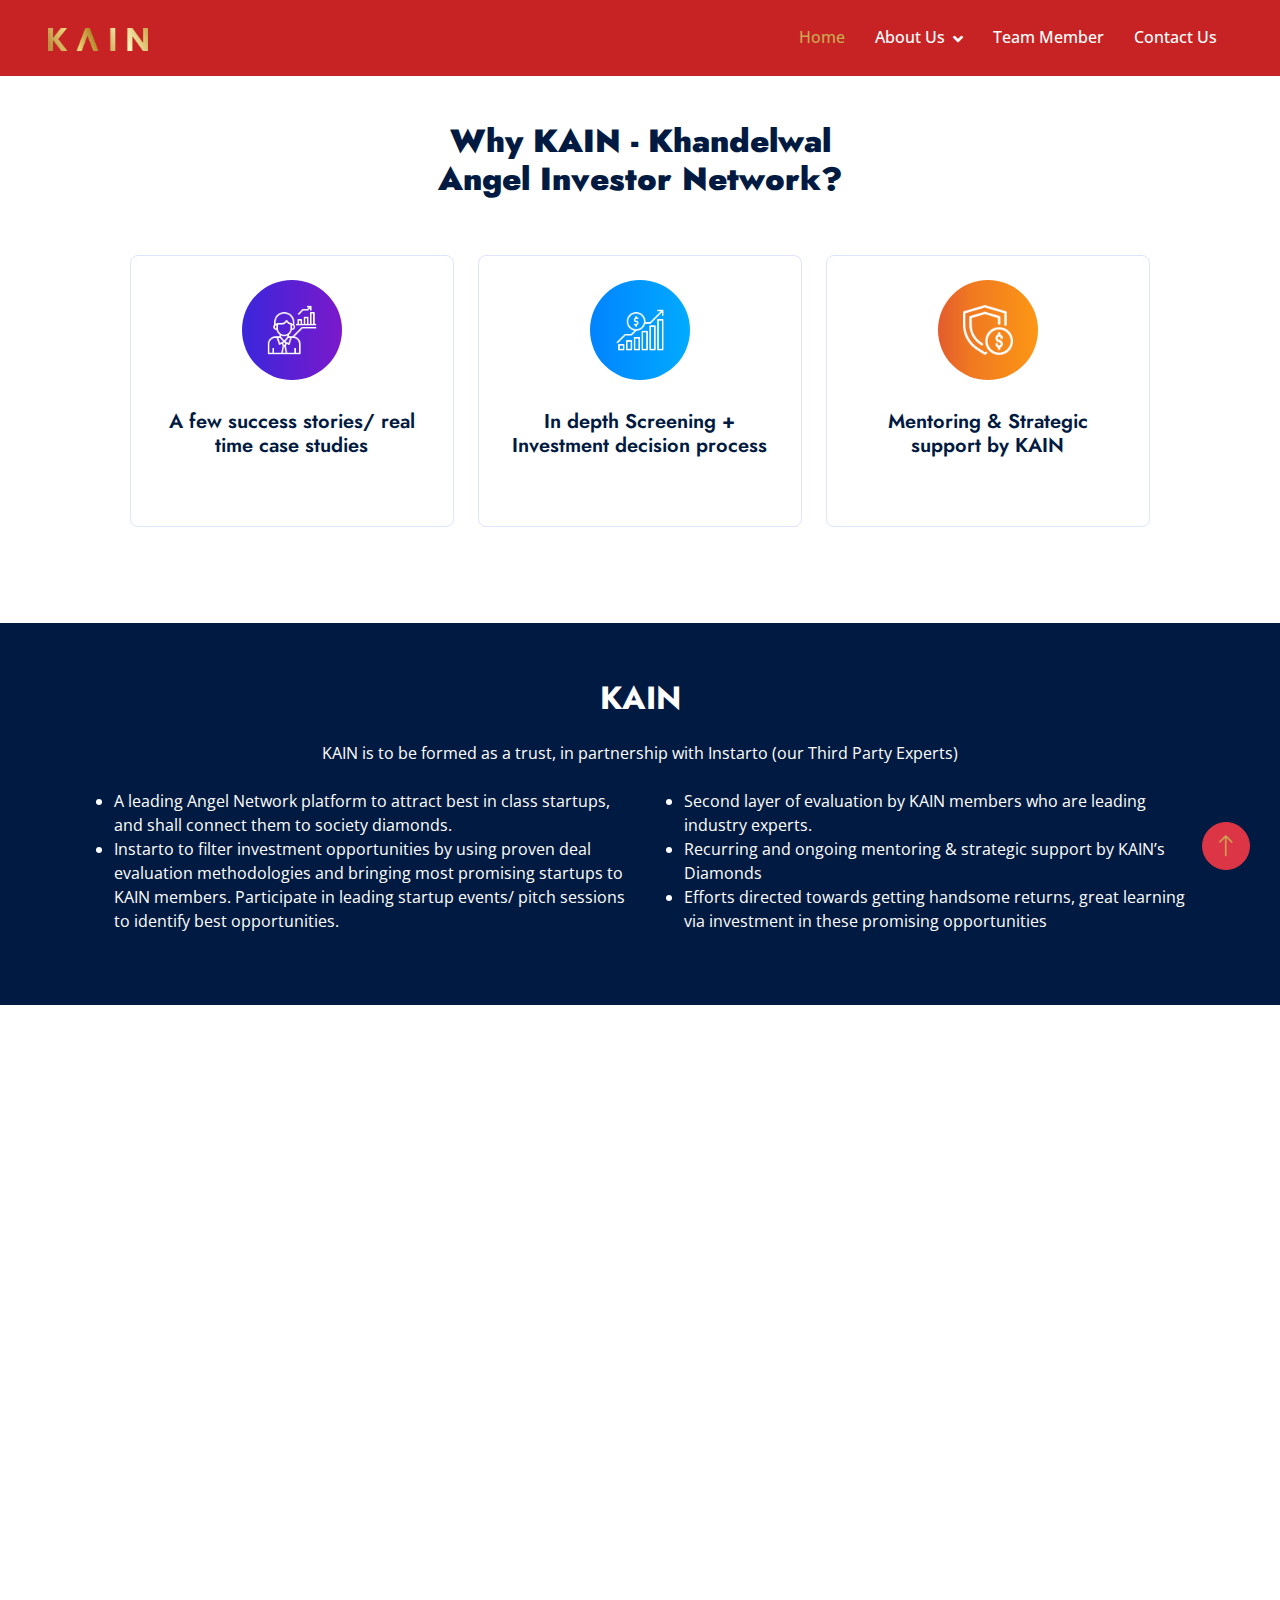
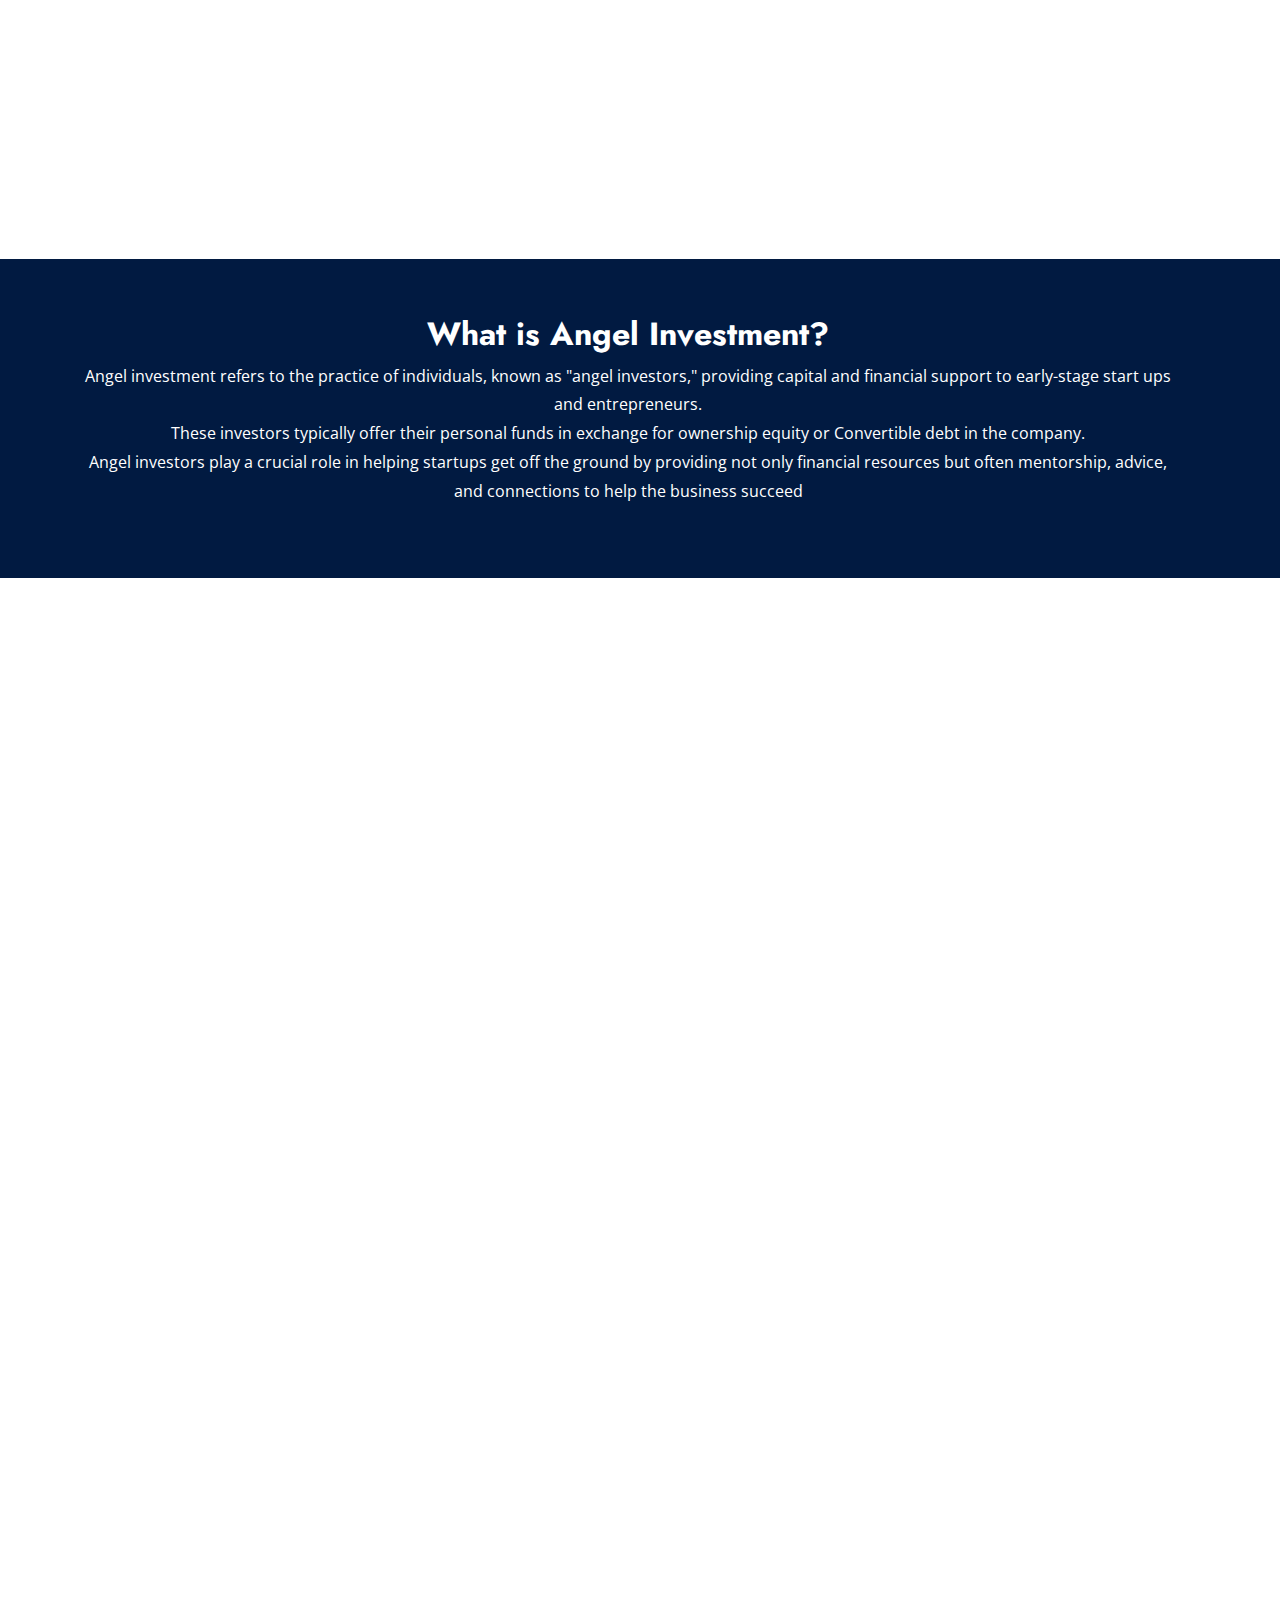
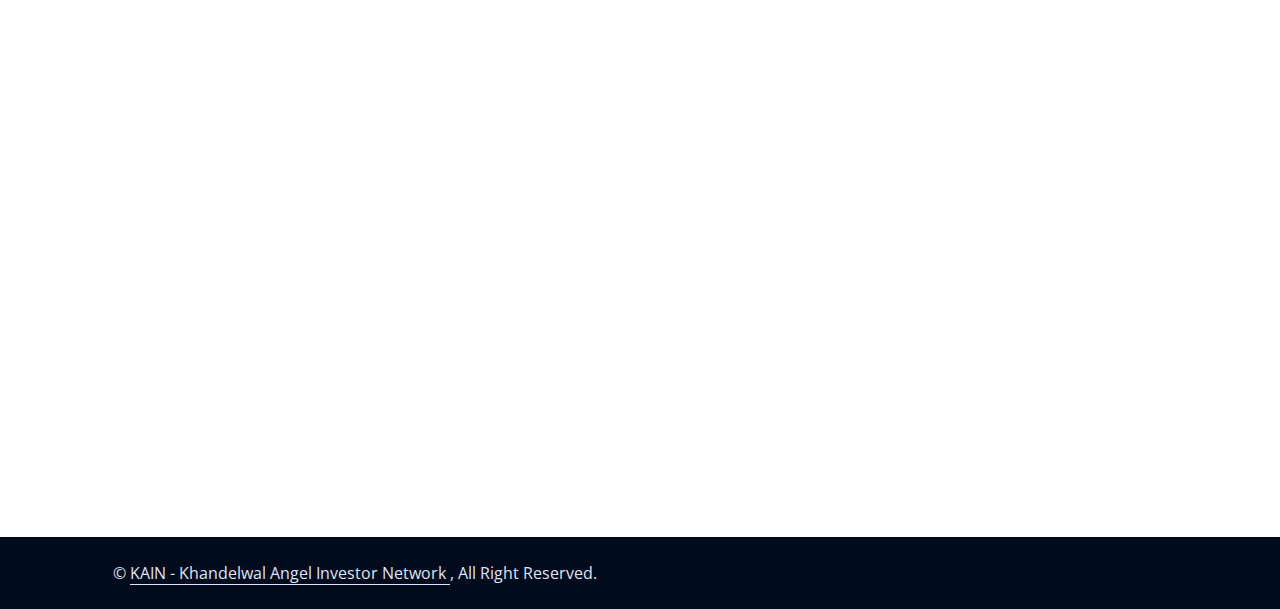
==== commit f7914670: "css update" ====
--- a/index.html
+++ b/index.html
@@ -51,7 +51,7 @@
         <img src="assets/img/KAIN Logo.png" alt="logo" width="100px" />
       </a>
       <button type="button" class="navbar-toggler me-4" data-bs-toggle="collapse" data-bs-target="#navbarCollapse">
-        <span class="navbar-toggler-icon"></span>
+        <span class="navbar-toggler-icon"><b><i class="bi bi-list"></i></b></span>
       </button>
       <div class="collapse navbar-collapse" id="navbarCollapse">
         <div class="navbar-nav ms-auto p-4 p-lg-0">
--- a/css/style.css
+++ b/css/style.css
@@ -125,9 +125,10 @@
 
 @media (max-width: 991.98px) {
   .navbar .navbar-nav {
+    color:var(--primary);
     margin-top: 10px;
     border-top: 1px solid rgba(0, 0, 0, 0.07);
-    background: #ffffff;
+    background: #c82324;
   }
 
   .navbar .navbar-nav .nav-link {
@@ -147,6 +148,7 @@
   }
 
   .navbar .nav-item:hover .dropdown-menu {
+    
     transform: rotateX(0deg);
     visibility: visible;
     transition: 0.5s;
@@ -688,3 +690,16 @@
 .feature-1 p {
   color: #b1b1b1;
 }
+
+.navbar-toggler-icon{
+  border-color: #0184ff;
+  display: flex;
+  align-items: center;
+  justify-content: center;
+}
+
+.bi{
+  color: #caa652;
+  font-size: larger;
+  font-weight: bolder;
+}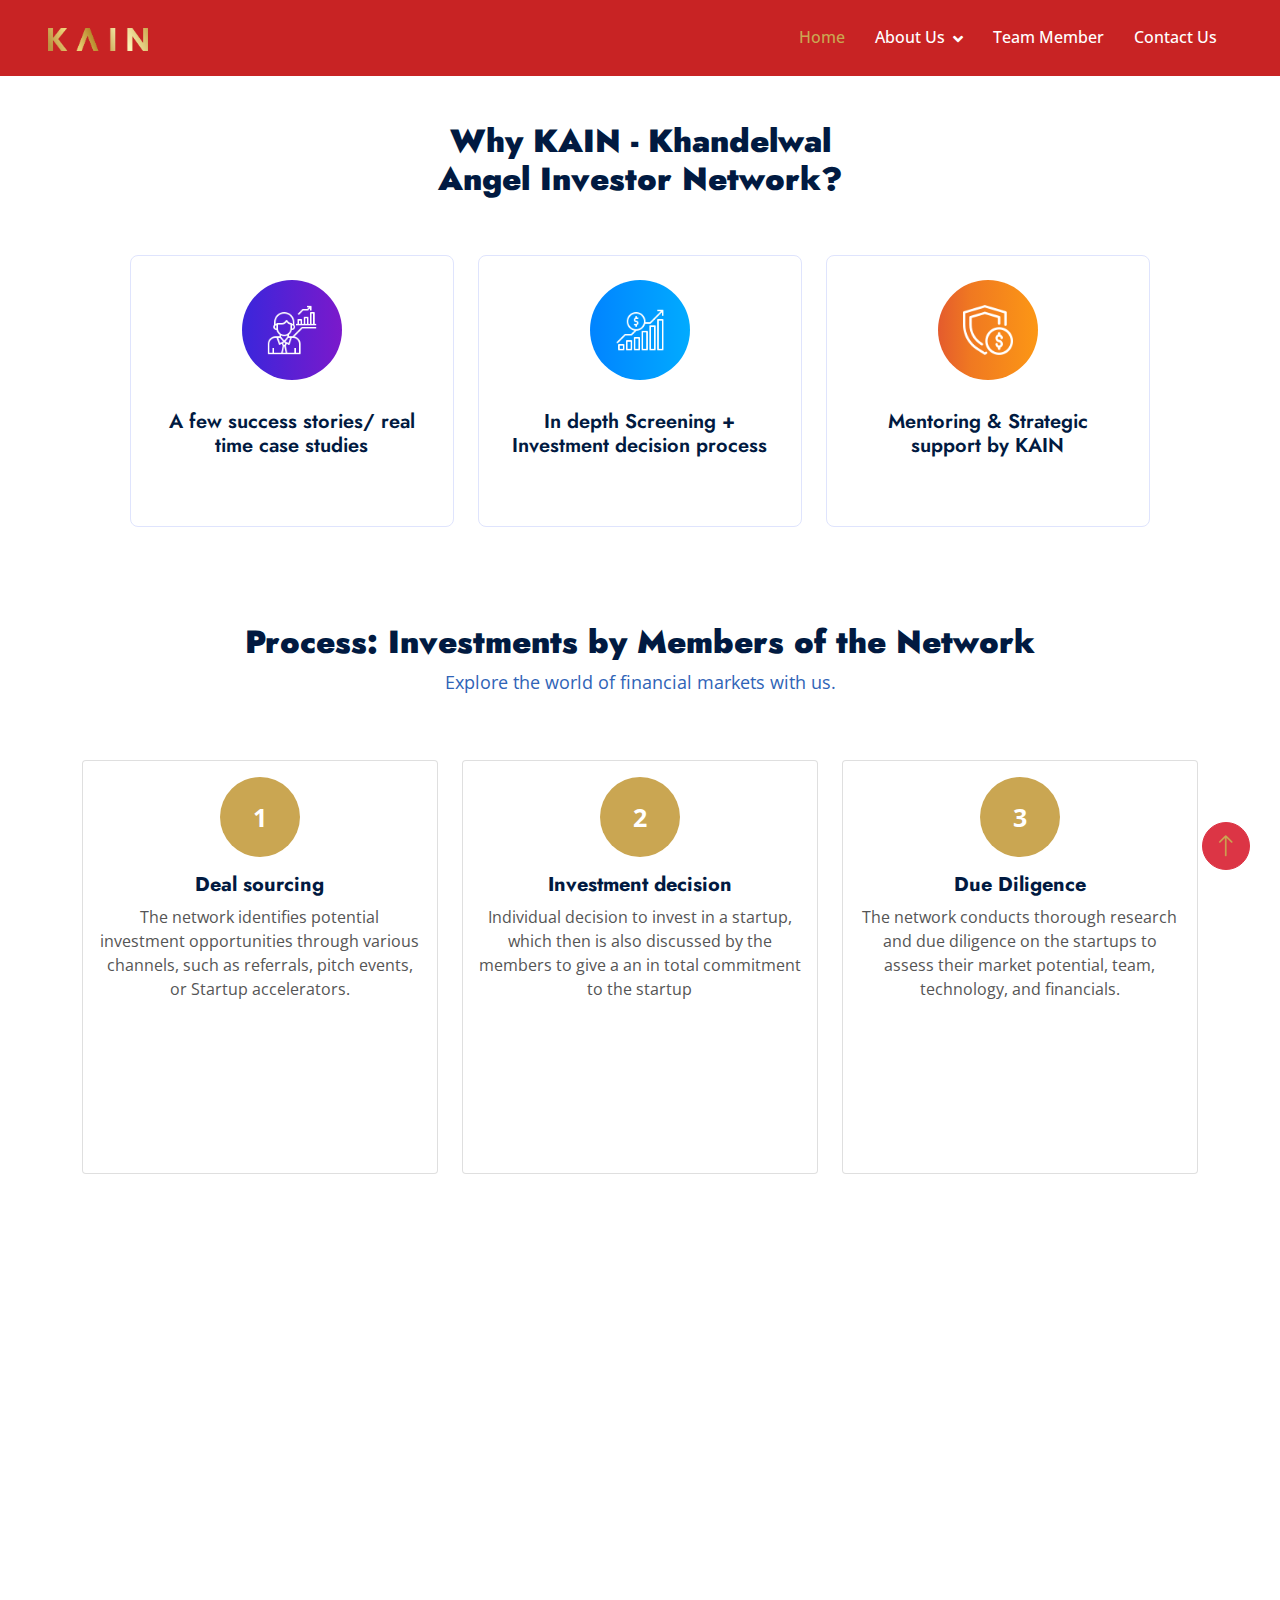
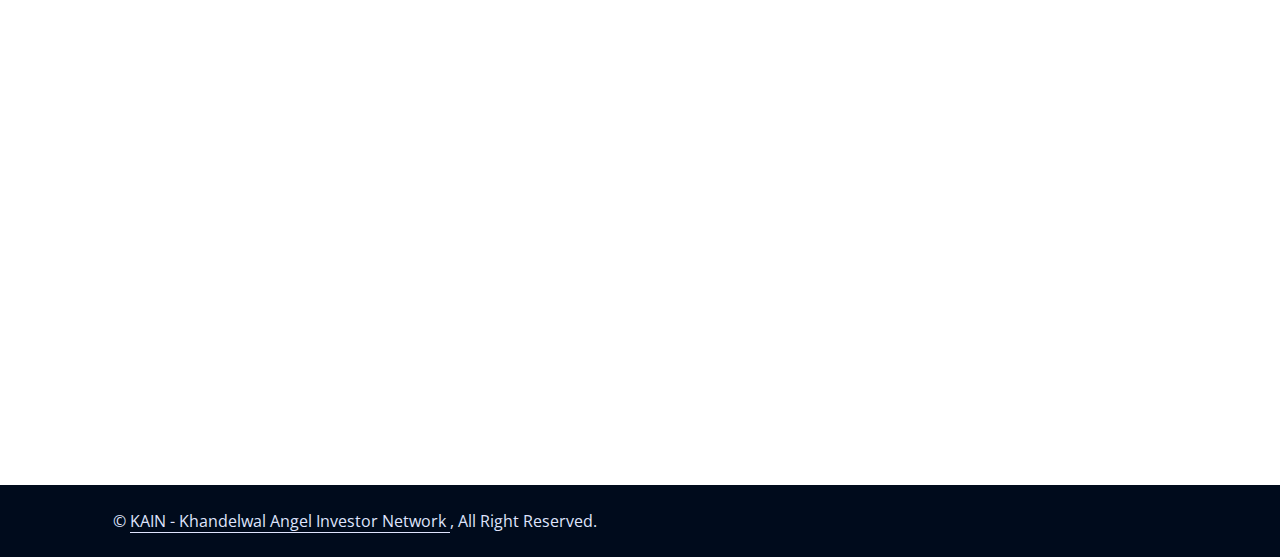
==== commit 4e61df0b: "update" ====
--- a/index.html
+++ b/index.html
@@ -40,8 +40,8 @@
   </div>
   <!-- Spinner End -->
 
-  <!-- Navbar Start -->
-  <div class="container-fluid fixed-top px-0 wow fadeIn" data-wow-delay="0.1s">
+   <!-- Navbar Start -->
+   <div class="container-fluid fixed-top px-0 wow fadeIn" data-wow-delay="0.1s">
 
 
     <nav class="navbar navbar-expand-lg py-lg-0 px-lg-5 wow fadeIn" style="background-color: #c82324;"
@@ -55,13 +55,16 @@
       </button>
       <div class="collapse navbar-collapse" id="navbarCollapse">
         <div class="navbar-nav ms-auto p-4 p-lg-0">
-          <a href="index.html" class="nav-item nav-link active">Home</a>
+          <a href="index.html" class="nav-item nav-link  active">Home</a>
           <div class="dropdown">
           <a href="about.html" class="nav-item nav-link dropdown-toggle" id="dropdownMenuButton2" data-bs-toggle="dropdown" aria-expanded="false">About Us</a>
           <ul class="dropdown-menu dropdown-menu-white" aria-labelledby="dropdownMenuButton2">
             <li><a class="dropdown-item" href="kain_overview.html">Overview</a></li>
             <li><a class="dropdown-item" href="objectives.html">Objectives</a></li>
+            <li><a class="dropdown-item" href="#">Governing-board-of-members</a></li>
             <li><a class="dropdown-item" href="become_a_member.html">How to become a KAIN member?</a></li>
+            <li><a class="dropdown-item" href="#">News and Event</a></li>
+            <li><a class="dropdown-item" href="#">Startup Corner</a></li>
           </ul>
         </div>
           <a href="team.html" class="nav-item nav-link">Team Member</a>
@@ -205,7 +208,7 @@
   <!-- About End -->
 
   <!-- Facts Start -->
-  <div class="container-fluid facts my-5 py-5">
+  <!-- <div class="container-fluid facts my-5 py-5">
     <div class="container py-2">
       <div class="row align-items-center">
         <h2 class="mb-4 text-center" style="color: white;">KAIN</h2>
@@ -245,12 +248,12 @@
         </div>
       </div>
     </div>
-  </div>
+  </div> -->
   <!-- Facts End -->
 
   <!-- Why Angel Investors invest through a Network?? Start -->
 
-  <div class="container-xxl feature py-5">
+  <!-- <div class="container-xxl feature py-5">
     <div class="container">
       <div class="row g-5 align-items-center">
         <div class="container">
@@ -292,11 +295,11 @@
                   Everyone in the group brings a unique skillset, knowledge
                   and expertise. This can mentor and guide the startup better
                   in their journey of growth.
-                </p>
+                </p> -->
                 <!-- <a class="fw-semi-bold" href=""
                         >Read More <i class="fa fa-arrow-right ms-1"></i
                       ></a> -->
-              </div>
+              <!-- </div>
             </div>
             <div class="col-md-4 wow fadeIn" data-wow-delay="0.7s">
               <div class="feature-box border rounded p-4">
@@ -310,11 +313,11 @@
                   Better to diversify investment into various startups rather
                   than being ‘ALL IN’ in one, and diversify the risk. As a
                   collective group, this becomes much easier.
-                </p>
+                </p> -->
                 <!-- <a class="fw-semi-bold" href=""
                         >Read More <i class="fa fa-arrow-right ms-1"></i
                       ></a> -->
-              </div>
+              <!-- </div>
             </div>
             <div class="col-md-4 wow fadeIn" data-wow-delay="0.7s">
               <div class="feature-box border rounded p-4">
@@ -346,11 +349,11 @@
                   years)<br />
 
                   Chances of more promising curated startups to a network.
-                </p>
+                </p> -->
                 <!-- <a class="fw-semi-bold" href=""
                         >Read More <i class="fa fa-arrow-right ms-1"></i
                       ></a> -->
-              </div>
+              <!-- </div>
             </div>
             <div class="col-md-4 wow fadeIn" data-wow-delay="0.7s">
               <div class="feature-box border rounded p-4">
@@ -363,23 +366,23 @@
                 <p class="mb-3" style="text-align: center">
                   Better to diversify investment into various startups rather
                   than being ‘ALL IN’ in one, and diversify the risk.
-                </p>
+                </p> -->
                 <!-- <a class="fw-semi-bold" href=""
                         >Read More <i class="fa fa-arrow-right ms-1"></i
                       ></a> -->
-              </div>
-            </div>
-          </div>
-        </div>
-      </div>
-    </div>
-  </div>
+              <!-- </div>
+            </div>
+          </div>
+        </div>
+      </div>
+    </div>
+  </div> -->
 
   <!-- Why Angel Investors invest through a Network?? End -->
 
   <!-- What is ange investment start -->
 
-  <div class="container-fluid facts my-5 py-5">
+  <!-- <div class="container-fluid facts my-5 py-5">
     <div class="container py-2">
       <div class="row align-items-center">
 
@@ -396,14 +399,14 @@
               Angel investors play a crucial role in helping startups get off the ground by
               providing not only financial resources but often mentorship, advice, and
               connections to help the business succeed</p>
-          </div>
+          </div> -->
           <!-- <div class="col-md-5 text-center text-md-end">
             <p><a href="signup.html" class="btn d-inline-flex align-items-center"><span>SignUp</span></a> <a href="signin.html" class="btn d-inline-flex align-items-center"><span>SignIn</span></a></p>
           </div> -->
-        </div>
-      </div>
-    </div>
-  </div>
+        <!-- </div>
+      </div>
+    </div>
+  </div> -->
 
   <!-- What is ange investment End -->
   <!-- Features Start -->
@@ -561,40 +564,6 @@
   <div class="container-fluid bg-dark text-light footer mt-5 py-5 wow fadeIn" data-wow-delay="0.1s">
     <div class="container py-5">
       <div class="row g-5">
-        <!-- <div class="col-lg-3 col-md-6">
-         <h4 class="text-white mb-4">Our Office</h4>
-         <p class="mb-2">
-           <i class="fa fa-map-marker-alt me-3"></i>123 Street, New York, USA
-         </p>
-         <p class="mb-2">
-           <i class="fa fa-phone-alt me-3"></i>+012 345 67890
-         </p>
-         <p class="mb-2">
-           <i class="fa fa-envelope me-3"></i>info@example.com
-         </p>
-         <div class="d-flex pt-2">
-           <a
-             class="btn btn-square btn-outline-light rounded-circle me-2"
-             href=""
-             ><i class="fab fa-twitter"></i
-           ></a>
-           <a
-             class="btn btn-square btn-outline-light rounded-circle me-2"
-             href=""
-             ><i class="fab fa-facebook-f"></i
-           ></a>
-           <a
-             class="btn btn-square btn-outline-light rounded-circle me-2"
-             href=""
-             ><i class="fab fa-youtube"></i
-           ></a>
-           <a
-             class="btn btn-square btn-outline-light rounded-circle me-2"
-             href=""
-             ><i class="fab fa-linkedin-in"></i
-           ></a>
-         </div>
-       </div> -->
         <div class="col-lg-6 col-md-6">
           <!-- <div class="col-md-4 mb-4 mb-md-0"> -->
           <a href="index.html"><img src="assets/img/KAIN Logo.png" alt="" class="img-fluid" width="100px"></a>
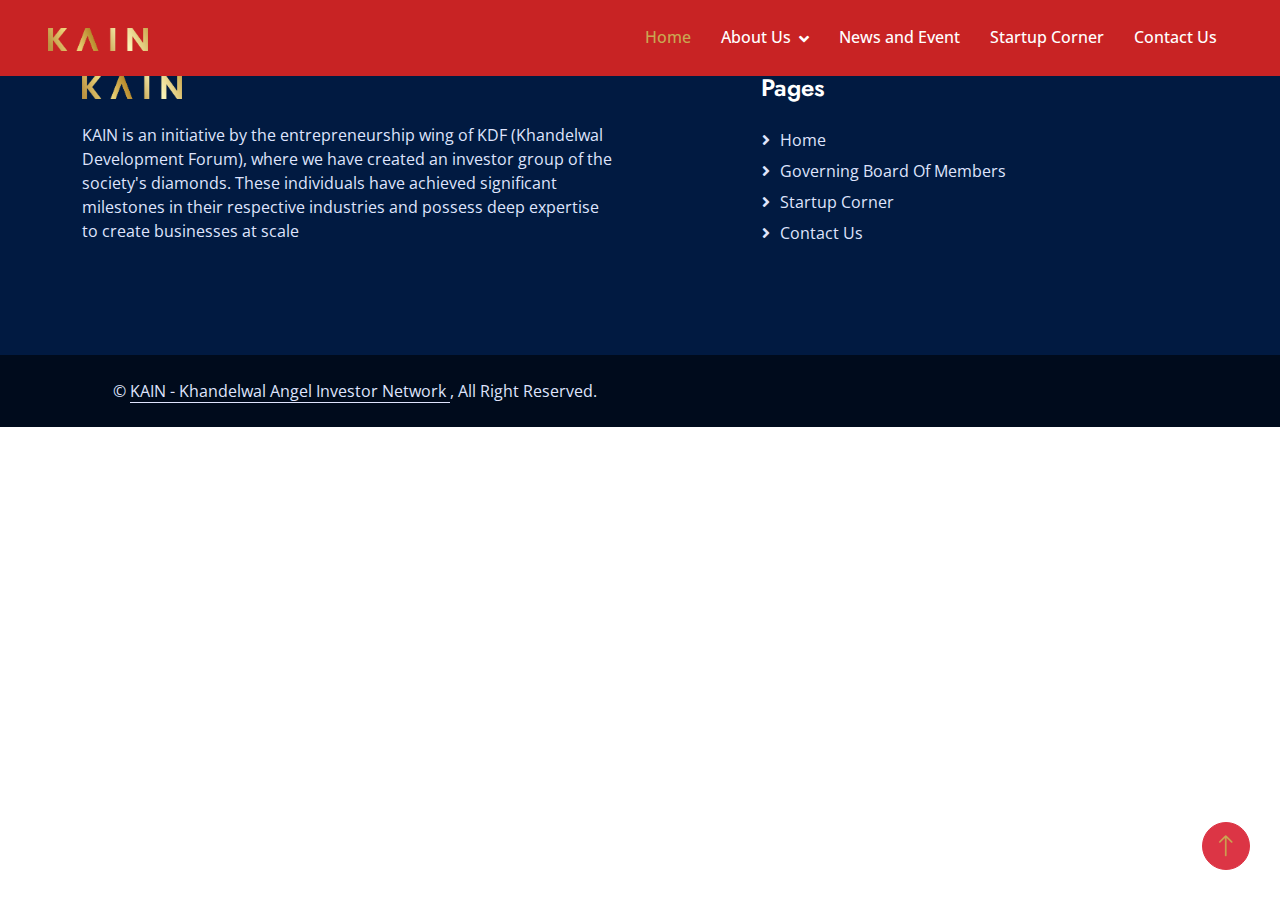
==== commit d59da309: "final update" ====
--- a/index.html
+++ b/index.html
@@ -59,15 +59,15 @@
           <div class="dropdown">
           <a href="about.html" class="nav-item nav-link dropdown-toggle" id="dropdownMenuButton2" data-bs-toggle="dropdown" aria-expanded="false">About Us</a>
           <ul class="dropdown-menu dropdown-menu-white" aria-labelledby="dropdownMenuButton2">
-            <li><a class="dropdown-item" href="kain_overview.html">Overview</a></li>
-            <li><a class="dropdown-item" href="objectives.html">Objectives</a></li>
-            <li><a class="dropdown-item" href="#">Governing-board-of-members</a></li>
-            <li><a class="dropdown-item" href="become_a_member.html">How to become a KAIN member?</a></li>
-            <li><a class="dropdown-item" href="#">News and Event</a></li>
-            <li><a class="dropdown-item" href="#">Startup Corner</a></li>
+            <li><a class="dropdown-item" href="about_kain.html"> About KAIN</a></li>
+            <li><a class="dropdown-item" href="kain_objectives.html"> Objectives of KAIN</a></li>
+            <li><a class="dropdown-item" href="Governing-members.html"> Governing Board of Members</a></li>
+            <li><a class="dropdown-item" href="members_of_kain.html">Members of KAIN</a></li>
+            <li><a class="dropdown-item" href="become_a_member.html">How to become KAIN member?</a></li>
           </ul>
         </div>
-          <a href="team.html" class="nav-item nav-link">Team Member</a>
+        <a class="nav-item nav-link" href="news_and_events.html">News and Event</a>
+        <a class="nav-item nav-link" href="startup_corner.html">Startup Corner</a>
           <a href="contact.html" class="nav-item nav-link">Contact Us</a>
 
         </div>
@@ -87,8 +87,7 @@
   </div>
   <!-- Navbar End -->
 
-  <!-- Carousel Start -->
-  <div class="container-fluid p-0 mb-5 wow fadeIn" data-wow-delay="0.1s">
+  <div class="container-fluid p-0 wow fadeIn" data-wow-delay="0.1s">
     <div id="header-carousel" class="carousel slide carousel-fade" data-bs-ride="carousel">
       <div class="carousel-inner">
         <div class="carousel-item active">
@@ -109,474 +108,24 @@
             </div>
           </div>
         </div>
-        <div class="carousel-item">
-          <img class="w-100" src="img/background.svg" alt="Image" />
-          <div class="carousel-caption">
-            <div class="container">
-              <div class="row justify-content-start">
-                <div class="col-lg-7">
-                  <p
-                    class="d-inline-block border border-white rounded text-danger fw-semi-bold py-1 px-3 animated slideInDown">
-                    Welcome to KAIN
-                  </p>
-                  <h1 class="display-1 mb-4 animated slideInDown">
-                    True Financial Support For You
-                  </h1>
-                </div>
-              </div>
-            </div>
-          </div>
-        </div>
-      </div>
-      <button class="carousel-control-prev" type="button" data-bs-target="#header-carousel" data-bs-slide="prev">
-        <span class="carousel-control-prev-icon" aria-hidden="true"></span>
-        <span class="visually-hidden">Previous</span>
-      </button>
-      <button class="carousel-control-next" type="button" data-bs-target="#header-carousel" data-bs-slide="next">
-        <span class="carousel-control-next-icon" aria-hidden="true"></span>
-        <span class="visually-hidden">Next</span>
-      </button>
-    </div>
-  </div>
-  <!-- Carousel End -->
-
-  <!-- About Start -->
-  <div class="container-xxl feature py-5">
-    <div class="container">
-      <div class="row g-5 align-items-center">
-        <div class="container">
-          <div class="row justify-content-center text-center mb-5">
-            <div class="col-md-5" data-aos="fade-up">
-              <h2 class="text-center" style="color: rgb(1,26,65);">
-                <b>
-                  Why
-                  <span>
-                    KAIN - Khandelwal Angel Investor Network?
-                  </span></b>
-              </h2>
-              <!-- <p class="text-center" style="font-size: 18px;">Trade with KAIN - Khandelwal Angel
-          Investor Network</p> -->
-            </div>
-          </div>
-          <div class="container">
-            <div class="row g-4 align-items-center">
-              <div class="col-md-4 wow fadeIn" data-wow-delay="0.7s">
-                <div class="feature-box border rounded p-4">
-                  <div class="feature-1 text-center">
-                    <div class="wrap-icon icon-4">
-                      <img src="./assets/img/increase.png" alt="Dollar" width="50px" />
-                      <br />
-                    </div>
-                    <h3 class="mb-3">
-                      A few success stories/ real time case studies
-                    </h3>
-                  </div>
-                </div>
-              </div>
-              <div class="col-md-4 wow fadeIn" data-wow-delay="0.7s">
-                <div class="feature-box border rounded p-4">
-                  <div class="feature-1 text-center">
-                    <div class="wrap-icon icon-2">
-                      <img src="./assets/img/growth.png" alt="Dollar" width="50px" />
-                      <br />
-                    </div>
-                    <h3 class="mb-3">
-                      In depth Screening + Investment decision process
-                    </h3>
-                  </div>
-                </div>
-              </div>
-              <div class="col-md-4 wow fadeIn" data-wow-delay="0.7s">
-                <div class="feature-box border rounded p-4">
-                  <div class="feature-1 text-center">
-                    <div class="wrap-icon icon-3">
-                      <img src="./assets/img/protection.png" alt="Dollar" width="50px" />
-                      <br />
-                    </div>
-                    <h3 class="mb-3">
-                      Mentoring & Strategic support by KAIN
-                    </h3>
-                  </div>
-                </div>
-              </div>
-            </div>
-          </div>
-        </div>
       </div>
     </div>
   </div>
-  <!-- About End -->
-
-  <!-- Facts Start -->
-  <!-- <div class="container-fluid facts my-5 py-5">
-    <div class="container py-2">
-      <div class="row align-items-center">
-        <h2 class="mb-4 text-center" style="color: white;">KAIN</h2>
-        <p class="mb-4 text-white text-center">
-          KAIN is to be formed as a trust, in partnership with Instarto (our
-          Third Party Experts)
-        </p>
-        <div class="col-md-6">
-          <ul class="text-white">
-            <li>
-              A leading Angel Network platform to attract best in class
-              startups, and shall connect them to society diamonds.
-            </li>
-            <li>
-              Instarto to filter investment opportunities by using proven deal
-              evaluation methodologies and bringing most promising startups to
-              KAIN members. Participate in leading startup events/ pitch
-              sessions to identify best opportunities.
-            </li>
-          </ul>
-        </div>
-        <div class="col-md-6 me-auto text-white" data-aos="fade-left">
-          <ul>
-            <li>
-              Second layer of evaluation by KAIN members who are leading
-              industry experts.
-            </li>
-            <li>
-              Recurring and ongoing mentoring & strategic support by KAIN’s
-              Diamonds
-            </li>
-            <li>
-              Efforts directed towards getting handsome returns, great
-              learning via investment in these promising opportunities
-            </li>
-          </ul>
-        </div>
-      </div>
-    </div>
-  </div> -->
-  <!-- Facts End -->
-
-  <!-- Why Angel Investors invest through a Network?? Start -->
-
-  <!-- <div class="container-xxl feature py-5">
-    <div class="container">
-      <div class="row g-5 align-items-center">
-        <div class="container">
-          <div class="wow fadeInUp" data-wow-delay="0.1s">
-            <h2 class="text-center" style="color: rgb(1,26,65);">
-              <b>
-                Why 
-                <span>Angel Investors invest through a Network?? </span></b>
-            </h2>
-          </div>
-        </div>
-        <div class="container">
-          <div class="row g-4 align-items-center">
-            <div class="col-md-4 wow fadeIn" data-wow-delay="0.7s">
-              <div class="feature-box border rounded p-4">
-                <div class="center-img">
-                  <img src="./assets/img/forex1.png" alt="icon1" width="50px" />
-                </div>
-
-                <h4 class="mb-3" style="text-align: center">
-                  Resource Pooling
-                </h4>
-                <p class="mb-3" style="text-align: center">
-                  Aggregation of funds helps make and target good startups and
-                  make substantial investments as a group coming together,
-                  compared to individual investments
-                </p>
-              </div>
-            </div>
-            <div class="col-md-4 wow fadeIn" data-wow-delay="0.7s">
-              <div class="feature-box border rounded p-4">
-                <div class="center-img">
-                  <img src="./assets/img/futures.png" alt="icon1" width="50px" />
-                </div>
-                <h4 class="mb-3" style="text-align: center">
-                  Diverse Expertise
-                </h4>
-                <p class="mb-3" style="text-align: center">
-                  Everyone in the group brings a unique skillset, knowledge
-                  and expertise. This can mentor and guide the startup better
-                  in their journey of growth.
-                </p> -->
-                <!-- <a class="fw-semi-bold" href=""
-                        >Read More <i class="fa fa-arrow-right ms-1"></i
-                      ></a> -->
-              <!-- </div>
-            </div>
-            <div class="col-md-4 wow fadeIn" data-wow-delay="0.7s">
-              <div class="feature-box border rounded p-4">
-                <div class="center-img">
-                  <img src="./assets/img/indices1.png" alt="icon1" width="50px" />
-                </div>
-                <h4 class="mb-3" style="text-align: center">
-                  Mitigating investment risk
-                </h4>
-                <p class="mb-3" style="text-align: center">
-                  Better to diversify investment into various startups rather
-                  than being ‘ALL IN’ in one, and diversify the risk. As a
-                  collective group, this becomes much easier.
-                </p> -->
-                <!-- <a class="fw-semi-bold" href=""
-                        >Read More <i class="fa fa-arrow-right ms-1"></i
-                      ></a> -->
-              <!-- </div>
-            </div>
-            <div class="col-md-4 wow fadeIn" data-wow-delay="0.7s">
-              <div class="feature-box border rounded p-4">
-                <div class="center-img">
-                  <img src="./assets/img/metal.png" alt="icon1" width="50px" />
-                </div>
-                <h4 class="mb-3" style="text-align: center">
-                  Amplified Impact
-                </h4>
-                <p class="mb-3" style="text-align: center">
-                  Together always wins!!<br />
-                  Collective network effect of angels investing together as a
-                  network/ group, gives larger strategic benefits to the
-                  startup.
-                </p>
-              </div>
-            </div>
-            <div class="col-md-4 wow fadeIn" data-wow-delay="0.7s">
-              <div class="feature-box border rounded p-4">
-                <div class="center-img">
-                  <img src="./assets/img/shares.png" alt="icon1" width="50px" />
-                </div>
-                <h4 class="mb-3" style="text-align: center">
-                  Access to exclusive deals
-                </h4>
-                <p class="mb-3" style="text-align: center">
-                  Better deals come to a larger group vs an individual HNI
-                  (unless someone is a stalwart of Startup investing for
-                  years)<br />
-
-                  Chances of more promising curated startups to a network.
-                </p> -->
-                <!-- <a class="fw-semi-bold" href=""
-                        >Read More <i class="fa fa-arrow-right ms-1"></i
-                      ></a> -->
-              <!-- </div>
-            </div>
-            <div class="col-md-4 wow fadeIn" data-wow-delay="0.7s">
-              <div class="feature-box border rounded p-4">
-                <div class="center-img">
-                  <img src="./assets/img/energies.png" alt="icon1" width="50px" />
-                </div>
-                <h4 class="mb-3" style="text-align: center">
-                  Mitigating investment risk
-                </h4>
-                <p class="mb-3" style="text-align: center">
-                  Better to diversify investment into various startups rather
-                  than being ‘ALL IN’ in one, and diversify the risk.
-                </p> -->
-                <!-- <a class="fw-semi-bold" href=""
-                        >Read More <i class="fa fa-arrow-right ms-1"></i
-                      ></a> -->
-              <!-- </div>
-            </div>
-          </div>
-        </div>
-      </div>
-    </div>
-  </div> -->
-
-  <!-- Why Angel Investors invest through a Network?? End -->
-
-  <!-- What is ange investment start -->
-
-  <!-- <div class="container-fluid facts my-5 py-5">
-    <div class="container py-2">
-      <div class="row align-items-center">
-
-        <div class="row align-items-center">
-          <div class="col-12 me-auto text-center text-md-start mb-5 mb-md-0">
-            <h2 style="color: white;">What is Angel Investment?</h2>
-            <p style="line-height: 1.8rem; color: white;">Angel investment refers to the practice of individuals, known
-              as "angel investors,"
-              providing capital and financial support to early-stage start ups and entrepreneurs. </br>
-
-              These investors typically offer their personal funds in exchange for ownership equity
-              or Convertible debt in the company.</br>
-
-              Angel investors play a crucial role in helping startups get off the ground by
-              providing not only financial resources but often mentorship, advice, and
-              connections to help the business succeed</p>
-          </div> -->
-          <!-- <div class="col-md-5 text-center text-md-end">
-            <p><a href="signup.html" class="btn d-inline-flex align-items-center"><span>SignUp</span></a> <a href="signin.html" class="btn d-inline-flex align-items-center"><span>SignIn</span></a></p>
-          </div> -->
-        <!-- </div>
-      </div>
-    </div>
-  </div> -->
-
-  <!-- What is ange investment End -->
-  <!-- Features Start -->
-  <div class="container-xxl feature py-5">
-    <div class="container">
-      <div class="row g-5 align-items-center">
-        <div class="container">
-          <div class="wow fadeInUp" data-wow-delay="0.1s">
-            <h2 class="text-center" style="color:rgb(1,26,65);">
-              <b>
-                Process:
-                <span>
-                  Investments by Members of the Network
-                </span></b>
-            </h2>
-            <p class="text-center" style="font-size: 18px; color: #3064b7;">
-              Explore the world of financial markets with us.
-            </p>
-          </div>
-        </div>
-        <div class="container">
-          <div class="row g-4 align-items-center">
-            <div class="col-md-4 wow fadeIn" data-wow-delay="0.7s">
-              <div class="card text-center align-items-center cardss">
-                <div class="text-center mt-3" style="
-                      width: 80px;
-                      height: 80px;
-                      background-color: var(--primary);
-                      border-radius: 50%;
-                    ">
-                  <b class="" style="font-size: 25px; color: white; line-height: 80px">1</b>
-                </div>
-                <div class="card-body text-center">
-                  <h5 class="card-title tle"><b>Deal sourcing</b></h5>
-                  <p class="card-text para">
-                    The network identifies potential investment opportunities
-                    through various channels, such as referrals, pitch events,
-                    or Startup accelerators.
-                  </p>
-                </div>
-              </div>
-            </div>
-            <div class="col-md-4 wow fadeIn" data-wow-delay="0.7s">
-              <div class="card text-center align-items-center cardss">
-                <div class="text-center mt-3" style="
-                      width: 80px;
-                      height: 80px;
-                      background-color: var(--primary);
-                      border-radius: 50%;
-                    ">
-                  <b class="" style="font-size: 25px; color: white; line-height: 80px">2</b>
-                </div>
-                <div class="card-body text-center">
-                  <h5 class="card-title tle"><b>Investment decision</b></h5>
-                  <p class="card-text para">
-                    Individual decision to invest in a startup, which then is
-                    also discussed by the members to give a an in total
-                    commitment to the startup
-                  </p>
-                </div>
-              </div>
-            </div>
-            <div class="col-md-4 wow fadeIn" data-wow-delay="0.7s">
-              <div class="card text-center align-items-center cardss">
-                <div class="text-center mt-3" style="
-                      width: 80px;
-                      height: 80px;
-                      background-color: var(--primary);
-                      border-radius: 50%;
-                    ">
-                  <b class="" style="font-size: 25px; color: white; line-height: 80px">3</b>
-                </div>
-                <div class="card-body text-center">
-                  <h5 class="card-title tle"><b>Due Diligence</b></h5>
-                  <p class="card-text para">
-                    The network conducts thorough research and due diligence
-                    on the startups to assess their market
-                    potential, team, technology, and financials.
-                  </p>
-                </div>
-              </div>
-            </div>
-            <div class="col-md-4 wow fadeIn" data-wow-delay="0.7s">
-              <div class="card text-center align-items-center cardss">
-                <div class="text-center mt-3" style="
-                      width: 80px;
-                      height: 80px;
-                      background-color: var(--primary);
-                      border-radius: 50%;
-                    ">
-                  <b class="" style="font-size: 25px; color: white; line-height: 80px">4</b>
-                </div>
-                <div class="card-body text-center">
-                  <h5 class="card-title tle"><b>Confirmation</b></h5>
-                  <p class="card-text para">
-                    Individual decision to invest in a startup, which then is
-                    also discussed by the members to give a an in total
-                    commitment to the startup
-                  </p>
-                </div>
-              </div>
-            </div>
-            <div class="col-md-4 wow fadeIn" data-wow-delay="0.7s">
-              <div class="card text-center align-items-center cardss">
-                <div class="text-center mt-3" style="
-                      width: 80px;
-                      height: 80px;
-                      background-color: var(--primary);
-                      border-radius: 50%;
-                    ">
-                  <b class="" style="font-size: 25px; color: white; line-height: 80px">5</b>
-                </div>
-                <div class="card-body text-center">
-                  <h5 class="card-title tle"><b>Wiring of Money</b></h5>
-                  <p class="card-text para">
-                    All Diamond members willing to invest, do so in the
-                    requisite bank account of the startup
-                  </p>
-                </div>
-              </div>
-            </div>
-            <div class="col-md-4 wow fadeIn" data-wow-delay="0.7s">
-              <div class="card text-center align-items-center cardss">
-                <div class="text-center mt-3" style="
-                      width: 80px;
-                      height: 80px;
-                      background-color: var(--primary);
-                      border-radius: 50%;
-                    ">
-                  <b class="" style="font-size: 25px; color: white; line-height: 80px">6</b>
-                </div>
-                <div class="card-body text-center">
-                  <h5 class="card-title tle">
-                    <b>6. Transfer of securities/ shares</b>
-                  </h5>
-                  <p class="card-text para">
-                    The securities are transferred to each individual
-                    shareholder/ member, who has committed to invest in the
-                    respective opportunity
-                  </p>
-                </div>
-              </div>
-            </div>
-          </div>
-        </div>
-      </div>
-    </div>
-  </div>
-  <!-- Features End -->
-
-
-
-
   <!-- Footer Start -->
-  <div class="container-fluid bg-dark text-light footer mt-5 py-5 wow fadeIn" data-wow-delay="0.1s">
-    <div class="container py-5">
+  <div class="container-fluid bg-dark text-light footer mt-5 pb-5 wow fadeIn" data-wow-delay="0.1s">
+    <div class="container pb-5">
       <div class="row g-5">
         <div class="col-lg-6 col-md-6">
           <!-- <div class="col-md-4 mb-4 mb-md-0"> -->
           <a href="index.html"><img src="assets/img/KAIN Logo.png" alt="" class="img-fluid" width="100px"></a>
-          <p class="mt-4">KAIN is an initiative by entrepreneurship wing of KDF (Khandelwal development forum), where we
-            have created investor group of diamonds of the society; these diamonds have achieved significant milestones
-            in their respective industries and possess deep expertise to create business at scale.</p>
+          <p class="mt-4">KAIN is an initiative by the entrepreneurship wing of KDF (Khandelwal Development Forum), where we have created an investor group of the society's diamonds. These individuals have achieved significant milestones in their respective industries and possess deep expertise to create businesses at scale</p>
         </div>
         <div class="col-lg-1"></div>
-        <div class="col-lg-3 col-md-6">
+        <div class="col-lg-4 col-md-6">
           <h4 class="text-white mb-4">Pages</h4>
           <a class="btn btn-link" href="index.html">Home</a>
-          <a class="btn btn-link" href="kain_overview.html">KAIN Overview</a>
-          <a class="btn btn-link" href="team.html">Our Team</a>
+          <a class="btn btn-link" href="Governing-members.html">Governing Board of Members</a>
+          <a class="btn btn-link" href="startup_corner.html">Startup Corner</a>
           <a class="btn btn-link" href="contact.html">Contact Us</a>
         </div>
       </div>
--- a/css/style.css
+++ b/css/style.css
@@ -216,8 +216,6 @@
 .page-header {
   padding-top: 12rem;
   padding-bottom: 6rem;
-  background: url(../img/header.jpg) top left no-repeat;
-  background-size: cover;
 }
 
 .page-header .breadcrumb-item,
@@ -601,6 +599,81 @@
   transform: rotate(45deg); /* Adjust the rotation angle if needed */
 }
 
+.image-gallery {
+  display: flex;
+  flex-wrap: wrap;
+  list-style: none;
+  padding: 0;
+}
+
+.image-gallery ul {
+  display: flex;
+  list-style: none;
+  flex-wrap: wrap;
+}
+
+.image-gallery li {
+  position: relative;
+  margin: 10px;
+  cursor: pointer;
+}
+
+.image-gallery li img {
+  width: 200px;
+  height: 150px;
+  object-fit: cover;
+}
+
+.overlay {
+  display: none;
+  position: fixed;
+  top: 0;
+  left: 0;
+  width: 100%;
+  height: 100%;
+  background: rgba(0, 0, 0, 0.7);
+  z-index: 1;
+  overflow: auto;
+}
+
+.close-btn {
+  position: absolute;
+  top: 20px;
+  right: 20px;
+  font-size: 30px;
+  color: white;
+  cursor: pointer;
+}
+
+.slider {
+  display: flex;
+  justify-content: center;
+  align-items: center;
+}
+
+.slider-button{
+  background: white;
+  color: black;
+  padding: 10px;
+  border-radius: 50%;
+  padding-left: 20px;
+  padding-right: 20px;
+}
+
+.prev-btn,
+.next-btn {
+    font-size: 24px; /* Adjust the icon size */
+    background: none;
+    border: none;
+    color: #333; /* Adjust the button color */
+    cursor: pointer;
+    background: white;
+    color: black;
+    padding: 10px;
+    border-radius: 50%;
+    padding-left: 20px;
+    padding-right: 20px;
+}
 
 /* team css */
 
@@ -702,4 +775,49 @@
   color: #caa652;
   font-size: larger;
   font-weight: bolder;
+}
+
+
+.contact-us-bg{
+  background: url(../img/9.svg) top left no-repeat;
+  background-size: cover;
+}
+.bam-bg{
+  background: url(../img/2.svg) top left no-repeat;
+  background-size: cover;
+}
+.overview-bg{
+  background: url(../img/5.svg) top left no-repeat;
+  background-size: cover;
+}
+.team-bg{
+  background: url(../img/11.svg) top left no-repeat;
+  background-size: cover;
+}
+.objective-bg{
+  background: url(../img/4.svg) top left no-repeat;
+  background-size: cover;
+}
+
+@media (max-width: 468px) {
+  .card-text{
+    height: auto !important;
+  }
+  .small-card-text{
+    height: auto !important;
+  }
+  .small-card-text-ul {
+    height: auto !important;
+  }
+}
+
+.image-h-w{
+  width: 300px;
+  height: 330px;
+}
+
+.gallery-item img{
+  margin-top: 25px;
+  margin-bottom: 25px;
+  border: 1px solid black;
 }